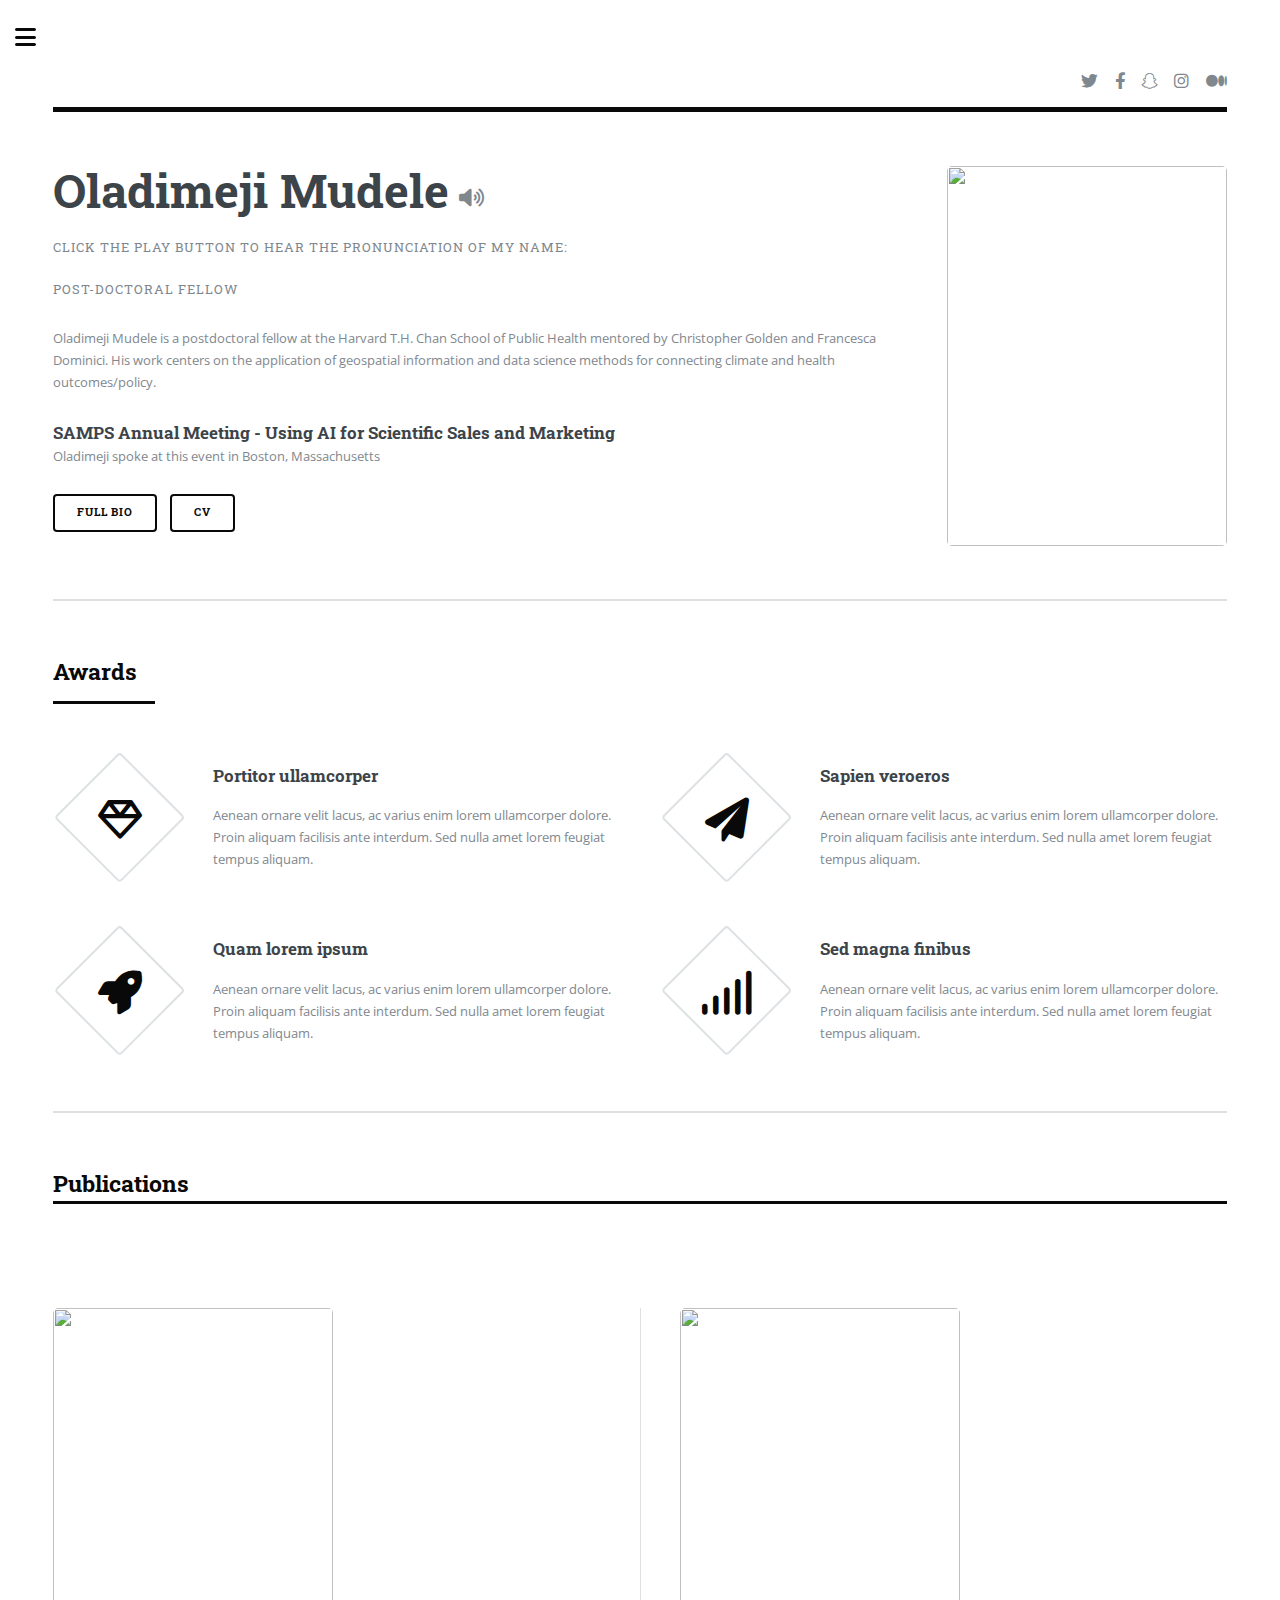
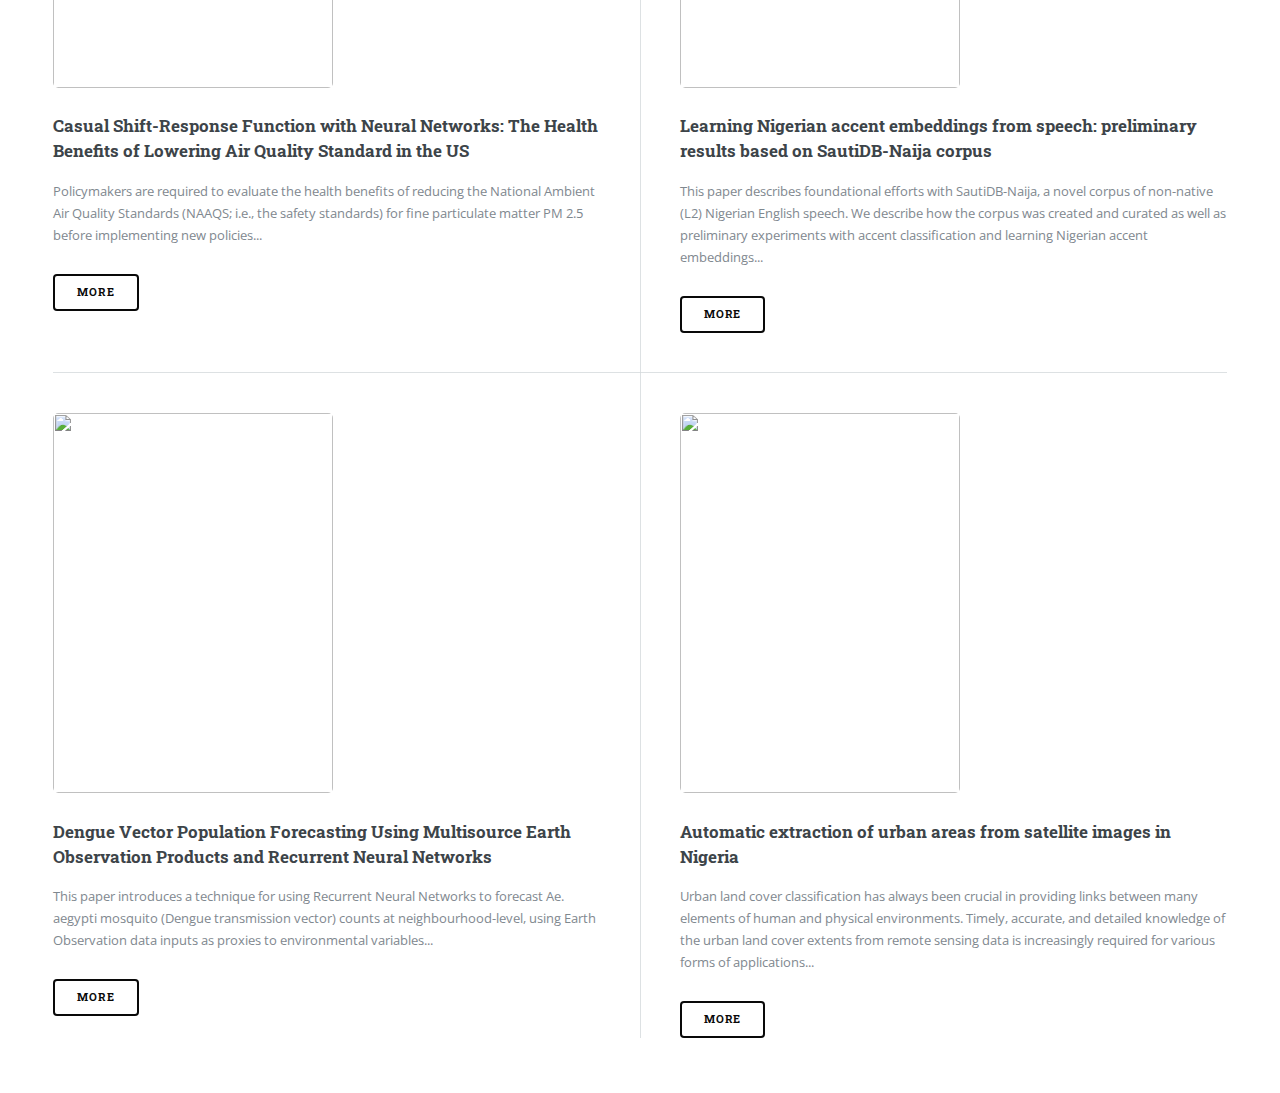
==== index.html @ 954d5977 "adjustment with the image" ====
<!DOCTYPE HTML>
<html>

<head>
	<title>Oladimeji Mudele</title>
	<meta charset="utf-8" />
	<meta name="viewport" content="width=device-width, initial-scale=1, user-scalable=no" />
	<link rel="stylesheet" href="assets/css/main.css" />
	<link rel="stylesheet" href="index.css">
	<link rel="stylesheet" href="https://cdnjs.cloudflare.com/ajax/libs/font-awesome/6.0.0/css/all.min.css">
</head>

<body class="is-preload">

	<!-- Wrapper -->
	<div id="wrapper">

		<!-- Main -->
		<div id="main">
			<div class="inner">

				<!-- Header -->
				<header id="header">
					<ul class="icons">
						<li><a href="#" class="icon brands fa-twitter"><span class="label">Twitter</span></a></li>
						<li><a href="#" class="icon brands fa-facebook-f"><span class="label">Facebook</span></a></li>
						<li><a href="#" class="icon brands fa-snapchat-ghost"><span class="label">Snapchat</span></a>
						</li>
						<li><a href="#" class="icon brands fa-instagram"><span class="label">Instagram</span></a></li>
						<li><a href="#" class="icon brands fa-medium-m"><span class="label">Medium</span></a></li>
					</ul>
				</header>

				<!-- Banner -->
				<section id="banner">
					<div class="content">
						<header>
							<div class="pronouce">
								<h1>Oladimeji Mudele</h1>
								<!-- Icon for triggering audio playback -->
								<i id="playIcon" class="fa-solid fa-volume-high" style="cursor: pointer;"></i>
							</div>
								<!-- Audio element with hidden controls -->
								<audio controls id="pronunciationAudio" style="display: none;">
									<source src="./audio/audio-name.unknown"
										type="audio/mp3">
									Your browser does not support the audio element.
								</audio>
							<p>Click the play button to hear the pronunciation of my name:</p>
							<p>Post-Doctoral Fellow</p>
						</header>
						<p>Oladimeji Mudele is a postdoctoral fellow at the Harvard T.H. Chan School of Public Health
							mentored by Christopher Golden and Francesca Dominici. His work centers on the application
							of geospatial information and data science methods for connecting climate and health
							outcomes/policy.</p>
						<a href="https://www.samps.org/blog/annual-meeting-wrapup" target="_blank">
							<h3>SAMPS Annual Meeting - Using AI for Scientific Sales and Marketing</h3>
						</a>
						<p>Oladimeji spoke at this event in Boston, Massachusetts</p>
						<ul class="actions">
							<li><a href="./about.html" class="button big">Full Bio</a></li>
							<li><a href="./bio.html" class="button big">CV</a></li>
						</ul>
					</div>
					<span class="image object">
						<img src="https://scontent-cdg4-2.xx.fbcdn.net/v/t1.6435-9/67441965_10216297740454985_4662035920038395904_n.jpg?_nc_cat=100&ccb=1-7&_nc_sid=be3454&_nc_eui2=AeHazIv7WJm_OgsckRbJR5u7Vosis7SmiHRWiyKztKaIdPliDAm9aw_ABZmHIjL6o_RZYmeBJ1sft8psNRDVPZcY&_nc_ohc=J-t3NW93l-QAX_qf-3U&_nc_ht=scontent-cdg4-2.xx&oh=00_AfAFp6axTF2i-TMsTAkZB96s3PbeSEtZ3Q_z5357sqyj4w&oe=65D38FDB"
							alt="" />
					</span>
				</section>

				<!-- Section awards -->
				<section>
					<header class="major">
						<h2>Awards</h2>
					</header>
					<div class="features">
						<article>
							<span class="icon fa-gem"></span>
							<div class="content">
								<h3>Portitor ullamcorper</h3>
								<p>Aenean ornare velit lacus, ac varius enim lorem ullamcorper dolore. Proin aliquam
									facilisis ante interdum. Sed nulla amet lorem feugiat tempus aliquam.</p>
							</div>
						</article>
						<article>
							<span class="icon solid fa-paper-plane"></span>
							<div class="content">
								<h3>Sapien veroeros</h3>
								<p>Aenean ornare velit lacus, ac varius enim lorem ullamcorper dolore. Proin aliquam
									facilisis ante interdum. Sed nulla amet lorem feugiat tempus aliquam.</p>
							</div>
						</article>
						<article>
							<span class="icon solid fa-rocket"></span>
							<div class="content">
								<h3>Quam lorem ipsum</h3>
								<p>Aenean ornare velit lacus, ac varius enim lorem ullamcorper dolore. Proin aliquam
									facilisis ante interdum. Sed nulla amet lorem feugiat tempus aliquam.</p>
							</div>
						</article>
						<article>
							<span class="icon solid fa-signal"></span>
							<div class="content">
								<h3>Sed magna finibus</h3>
								<p>Aenean ornare velit lacus, ac varius enim lorem ullamcorper dolore. Proin aliquam
									facilisis ante interdum. Sed nulla amet lorem feugiat tempus aliquam.</p>
							</div>
						</article>
					</div>
				</section>

				<!-- Section publication -->
				<section>
					<header class="major">
						<h2>Publications</h2>
						<p>Dimeji Mudele currently works at the Department of Electrical, Computer and Biomedical
							Engineering, University of Pavia. Dimeji does research in Remote Sensing, Geoinformatics
							(GIS) and image processing</p>
					</header>
					<div class="posts">
						<article>
							<a href="https://www.researchgate.net/publication/368304098_Causal_Shift-Response_Functions_with_Neural_Networks_The_Health_Benefits_of_Lowering_Air_Quality_Standards_in_the_US"
								class="image"><img
									src="https://media.springernature.com/full/springer-static/image/art%3A10.1038%2Fs41598-021-87411-8/MediaObjects/41598_2021_87411_Fig1_HTML.png"
									alt="" /></a>
							<h3>Casual Shift-Response Function with Neural Networks: The Health Benefits of Lowering Air
								Quality Standard in the US</h3>
							<p>Policymakers are required to evaluate the health benefits of reducing the National
								Ambient Air Quality Standards (NAAQS; i.e., the safety standards) for fine particulate
								matter PM 2.5 before implementing new policies...</p>
							<ul class="actions">
								<li><a href="https://www.researchgate.net/publication/368304098_Causal_Shift-Response_Functions_with_Neural_Networks_The_Health_Benefits_of_Lowering_Air_Quality_Standards_in_the_US"
										class="button">More</a></li>
							</ul>
						</article>
						<article>
							<a href="https://www.researchgate.net/publication/357014004_Learning_Nigerian_accent_embeddings_from_speech_preliminary_results_based_on_SautiDB-Naija_corpus"
								class="image"><img
									src="https://d3i71xaburhd42.cloudfront.net/046e6463d822f9b4e29f1f9ce733f140981d535d/5-Figure3-1.png"
									alt="" /></a>
							<h3>Learning Nigerian accent embeddings from speech: preliminary results based on
								SautiDB-Naija corpus</h3>
							<p>This paper describes foundational efforts with SautiDB-Naija, a novel corpus of
								non-native (L2) Nigerian English speech. We describe how the corpus was created and
								curated as well as preliminary experiments with accent classification and learning
								Nigerian accent embeddings...</p>
							<ul class="actions">
								<li><a href="https://www.researchgate.net/publication/357014004_Learning_Nigerian_accent_embeddings_from_speech_preliminary_results_based_on_SautiDB-Naija_corpus"
										class="button">More</a></li>
							</ul>
						</article>
						<article>
							<a href="https://www.researchgate.net/publication/350885797_Dengue_Vector_Population_Forecasting_Using_Multisource_Earth_Observation_Products_and_Recurrent_Neural_Networks"
								class="image"><img
									src="https://www.frontiersin.org/files/Articles/798034/fpubh-09-798034-HTML/image_m/fpubh-09-798034-g002.jpg"
									alt="" /></a>
							<h3>Dengue Vector Population Forecasting Using Multisource Earth Observation Products and
								Recurrent Neural Networks</h3>
							<p>This paper introduces a technique for using Recurrent Neural Networks to forecast Ae.
								aegypti mosquito (Dengue transmission vector) counts at neighbourhood-level, using Earth
								Observation data inputs as proxies to environmental variables...</p>
							<ul class="actions">
								<li><a href="https://www.researchgate.net/publication/350885797_Dengue_Vector_Population_Forecasting_Using_Multisource_Earth_Observation_Products_and_Recurrent_Neural_Networks"
										class="button">More</a></li>
							</ul>
						</article>
						<article>
							<a href="https://www.researchgate.net/publication/354661979_Automatic_extraction_of_urban_areas_from_satellite_images_in_Nigeria"
								class="image"><img
									src="https://www.researchgate.net/publication/325450735/figure/fig4/AS:631983646441490@1527688051727/The-output-of-automatically-extracted-boundaries-red-parcels-from-the-cadastral-map.png"
									alt="" /></a>
							<h3>Automatic extraction of urban areas from satellite images in Nigeria</h3>
							<p>Urban land cover classification has always been crucial in providing links between many
								elements of human and physical environments. Timely, accurate, and detailed knowledge of
								the urban land cover extents from remote sensing data is increasingly required for
								various forms of applications...</p>
							<ul class="actions">
								<li><a href="https://www.researchgate.net/publication/354661979_Automatic_extraction_of_urban_areas_from_satellite_images_in_Nigeria"
										class="button">More</a></li>
							</ul>
						</article>
					</div>
				</section>

			</div>
		</div>

		<!-- Sidebar -->
		<div id="sidebar">
			<div class="inner">

				<!-- Menu -->
				<nav id="menu">
					<header class="major">
						<h2>Menu:</h2>
					</header>
					<ul>
						<li><a href="./index.html">Homepage</a></li>
						<li><a href="./about.html">Bio</a></li>
						<li><a href="./experience.html">Experience</a></li>
					</ul>
				</nav>

				<!-- Section -->
				<section>
					<header class="major-2">
						<h2>Get in touch</h2>
					</header>
					<p>Sed varius enim lorem ullamcorper dolore aliquam aenean ornare velit lacus, ac varius enim lorem
						ullamcorper dolore. Proin sed aliquam facilisis ante interdum. Sed nulla amet lorem feugiat
						tempus aliquam.</p>
					<ul class="contact">
						<li class="icon solid fa-envelope"><a href="#">information@untitled.tld</a></li>
						<li class="icon solid fa-phone">(000) 000-0000</li>
						<li class="icon solid fa-home">1234 Somewhere Road #8254<br />
							Nashville, TN 00000-0000</li>
					</ul>
				</section>

				<!-- Footer -->
				<footer id="footer">
					<p class="copyright">&copy; Untitled. All rights reserved. Demo Images: <a
							href="https://unsplash.com">Unsplash</a>. Design: <a href="https://html5up.net">HTML5
							UP</a>.</p>
				</footer>

			</div>
		</div>

	</div>

	<!-- Scripts -->
	<script src="assets/js/jquery.min.js"></script>
	<script src="assets/js/browser.min.js"></script>
	<script src="assets/js/breakpoints.min.js"></script>
	<script src="assets/js/util.js"></script>
	<script src="assets/js/main.js"></script>
	<script src="./index.js"></script>

</body>

</html>
---- assets/css/main.css ----
@import url(fontawesome-all.min.css);
@import url("https://fonts.googleapis.com/css?family=Open+Sans:400,600,400italic,600italic|Roboto+Slab:400,700");
/*
	Editorial by HTML5 UP
	html5up.net | @ajlkn
	Free for personal and commercial use under the CCA 3.0 license (html5up.net/license)
*/
html, body, div, span, applet, object,
iframe, h1, h2, h3, h4, h5, h6, p, blockquote,
pre, a, abbr, acronym, address, big, cite,
code, del, dfn, em, img, ins, kbd, q, s, samp,
small, strike, strong, sub, sup, tt, var, b,
u, i, center, dl, dt, dd, ol, ul, li, fieldset,
form, label, legend, table, caption, tbody,
tfoot, thead, tr, th, td, article, aside,
canvas, details, embed, figure, figcaption,
footer, header, hgroup, menu, nav, output, ruby,
section, summary, time, mark, audio, video {
  margin: 0;
  padding: 0;
  border: 0;
  font-size: 100%;
  font: inherit;
  vertical-align: baseline; }

article, aside, details, figcaption, figure,
footer, header, hgroup, menu, nav, section {
  display: block; }

body {
  line-height: 1; }

ol, ul {
  list-style: none; }

blockquote, q {
  quotes: none; }
  blockquote:before, blockquote:after, q:before, q:after {
    content: '';
    content: none; }

table {
  border-collapse: collapse;
  border-spacing: 0; }

body {
  -webkit-text-size-adjust: none; }

mark {
  background-color: transparent;
  color: inherit; }

input::-moz-focus-inner {
  border: 0;
  padding: 0; }

input, select, textarea {
  -moz-appearance: none;
  -webkit-appearance: none;
  -ms-appearance: none;
  appearance: none; }

/* Basic */
@-ms-viewport {
  width: device-width; }

body {
  -ms-overflow-style: scrollbar; }

@media screen and (max-width: 480px) {
  html, body {
    min-width: 320px; } }

html {
  box-sizing: border-box; }

*, *:before, *:after {
  box-sizing: inherit; }

body {
  background: #ffffff; }
  body.is-preload *, body.is-preload *:before, body.is-preload *:after, body.is-resizing *, body.is-resizing *:before, body.is-resizing *:after {
    -moz-animation: none !important;
    -webkit-animation: none !important;
    -ms-animation: none !important;
    animation: none !important;
    -moz-transition: none !important;
    -webkit-transition: none !important;
    -ms-transition: none !important;
    transition: none !important; }

/* Type */
body, input, select, textarea {
  color: #7f888f;
  font-family: "Open Sans", sans-serif;
  font-size: 13pt;
  font-weight: 400;
  line-height: 1.65; }
  @media screen and (max-width: 1680px) {
    body, input, select, textarea {
      font-size: 11pt; } }
  @media screen and (max-width: 1280px) {
    body, input, select, textarea {
      font-size: 10pt; } }
  @media screen and (max-width: 360px) {
    body, input, select, textarea {
      font-size: 9pt; } }

a {
  -moz-transition: color 0.2s ease-in-out, border-bottom-color 0.2s ease-in-out;
  -webkit-transition: color 0.2s ease-in-out, border-bottom-color 0.2s ease-in-out;
  -ms-transition: color 0.2s ease-in-out, border-bottom-color 0.2s ease-in-out;
  transition: color 0.2s ease-in-out, border-bottom-color 0.2s ease-in-out;
  border-bottom: dotted 1px;
  color: #090909;
  text-decoration: none; }
  a:hover {
    border-bottom-color: #090909;
    color: #090909 !important; }
    a:hover strong {
      color: inherit; }

strong, b {
  color: #3d4449;
  font-weight: 600; }

em, i {
  font-style: italic; }

p {
  margin: 0 0 2em 0; }

h1, h2, h3, h4, h5, h6 {
  color: #3d4449;
  font-family: "Roboto Slab", serif;
  font-weight: 700;
  line-height: 1.5;
  margin: 0 0 1em 0; }
  h1 a, h2 a, h3 a, h4 a, h5 a, h6 a {
    color: inherit;
    text-decoration: none;
    border-bottom: 0; }

h1 {
  font-size: 4em;
  margin: 0 0 0.5em 0;
  line-height: 1.3; }

h2 {
  font-size: 1.75em; }

h3 {
  font-size: 1.25em; }

h4 {
  font-size: 1.1em; }

h5 {
  font-size: 0.9em; }

h6 {
  font-size: 0.7em; }

@media screen and (max-width: 1680px) {
  h1 {
    font-size: 3.5em; } }

@media screen and (max-width: 980px) {
  h1 {
    font-size: 3.25em; } }

@media screen and (max-width: 736px) {
  h1 {
    font-size: 2em;
    line-height: 1.4; }
  h2 {
    font-size: 1.5em; } }

sub {
  font-size: 0.8em;
  position: relative;
  top: 0.5em; }

sup {
  font-size: 0.8em;
  position: relative;
  top: -0.5em; }

blockquote {
  border-left: solid 3px rgba(210, 215, 217, 0.75);
  font-style: italic;
  margin: 0 0 2em 0;
  padding: 0.5em 0 0.5em 2em; }

code {
  background: rgba(230, 235, 237, 0.25);
  border-radius: 0.375em;
  border: solid 1px rgba(210, 215, 217, 0.75);
  font-family: "Courier New", monospace;
  font-size: 0.9em;
  margin: 0 0.25em;
  padding: 0.25em 0.65em; }

pre {
  -webkit-overflow-scrolling: touch;
  font-family: "Courier New", monospace;
  font-size: 0.9em;
  margin: 0 0 2em 0; }
  pre code {
    display: block;
    line-height: 1.75;
    padding: 1em 1.5em;
    overflow-x: auto; }

hr {
  border: 0;
  border-bottom: solid 1px rgba(210, 215, 217, 0.75);
  margin: 2em 0; }
  hr.major {
    margin: 3em 0; }

.align-left {
  text-align: left; }

.align-center {
  text-align: center; }

.align-right {
  text-align: right; }

/* Row */
.row {
  display: flex;
  flex-wrap: wrap;
  box-sizing: border-box;
  align-items: stretch; }
  .row > * {
    box-sizing: border-box; }
  .row.gtr-uniform > * > :last-child {
    margin-bottom: 0; }
  .row.aln-left {
    justify-content: flex-start; }
  .row.aln-center {
    justify-content: center; }
  .row.aln-right {
    justify-content: flex-end; }
  .row.aln-top {
    align-items: flex-start; }
  .row.aln-middle {
    align-items: center; }
  .row.aln-bottom {
    align-items: flex-end; }
  .row > .imp {
    order: -1; }
  .row > .col-1 {
    width: 8.33333%; }
  .row > .off-1 {
    margin-left: 8.33333%; }
  .row > .col-2 {
    width: 16.66667%; }
  .row > .off-2 {
    margin-left: 16.66667%; }
  .row > .col-3 {
    width: 25%; }
  .row > .off-3 {
    margin-left: 25%; }
  .row > .col-4 {
    width: 33.33333%; }
  .row > .off-4 {
    margin-left: 33.33333%; }
  .row > .col-5 {
    width: 41.66667%; }
  .row > .off-5 {
    margin-left: 41.66667%; }
  .row > .col-6 {
    width: 50%; }
  .row > .off-6 {
    margin-left: 50%; }
  .row > .col-7 {
    width: 58.33333%; }
  .row > .off-7 {
    margin-left: 58.33333%; }
  .row > .col-8 {
    width: 66.66667%; }
  .row > .off-8 {
    margin-left: 66.66667%; }
  .row > .col-9 {
    width: 75%; }
  .row > .off-9 {
    margin-left: 75%; }
  .row > .col-10 {
    width: 83.33333%; }
  .row > .off-10 {
    margin-left: 83.33333%; }
  .row > .col-11 {
    width: 91.66667%; }
  .row > .off-11 {
    margin-left: 91.66667%; }
  .row > .col-12 {
    width: 100%; }
  .row > .off-12 {
    margin-left: 100%; }
  .row.gtr-0 {
    margin-top: 0;
    margin-left: 0em; }
    .row.gtr-0 > * {
      padding: 0 0 0 0em; }
    .row.gtr-0.gtr-uniform {
      margin-top: 0em; }
      .row.gtr-0.gtr-uniform > * {
        padding-top: 0em; }
  .row.gtr-25 {
    margin-top: 0;
    margin-left: -0.375em; }
    .row.gtr-25 > * {
      padding: 0 0 0 0.375em; }
    .row.gtr-25.gtr-uniform {
      margin-top: -0.375em; }
      .row.gtr-25.gtr-uniform > * {
        padding-top: 0.375em; }
  .row.gtr-50 {
    margin-top: 0;
    margin-left: -0.75em; }
    .row.gtr-50 > * {
      padding: 0 0 0 0.75em; }
    .row.gtr-50.gtr-uniform {
      margin-top: -0.75em; }
      .row.gtr-50.gtr-uniform > * {
        padding-top: 0.75em; }
  .row {
    margin-top: 0;
    margin-left: -1.5em; }
    .row > * {
      padding: 0 0 0 1.5em; }
    .row.gtr-uniform {
      margin-top: -1.5em; }
      .row.gtr-uniform > * {
        padding-top: 1.5em; }
  .row.gtr-150 {
    margin-top: 0;
    margin-left: -2.25em; }
    .row.gtr-150 > * {
      padding: 0 0 0 2.25em; }
    .row.gtr-150.gtr-uniform {
      margin-top: -2.25em; }
      .row.gtr-150.gtr-uniform > * {
        padding-top: 2.25em; }
  .row.gtr-200 {
    margin-top: 0;
    margin-left: -3em; }
    .row.gtr-200 > * {
      padding: 0 0 0 3em; }
    .row.gtr-200.gtr-uniform {
      margin-top: -3em; }
      .row.gtr-200.gtr-uniform > * {
        padding-top: 3em; }
  @media screen and (max-width: 1680px) {
    .row {
      display: flex;
      flex-wrap: wrap;
      box-sizing: border-box;
      align-items: stretch; }
      .row > * {
        box-sizing: border-box; }
      .row.gtr-uniform > * > :last-child {
        margin-bottom: 0; }
      .row.aln-left {
        justify-content: flex-start; }
      .row.aln-center {
        justify-content: center; }
      .row.aln-right {
        justify-content: flex-end; }
      .row.aln-top {
        align-items: flex-start; }
      .row.aln-middle {
        align-items: center; }
      .row.aln-bottom {
        align-items: flex-end; }
      .row > .imp-xlarge {
        order: -1; }
      .row > .col-1-xlarge {
        width: 8.33333%; }
      .row > .off-1-xlarge {
        margin-left: 8.33333%; }
      .row > .col-2-xlarge {
        width: 16.66667%; }
      .row > .off-2-xlarge {
        margin-left: 16.66667%; }
      .row > .col-3-xlarge {
        width: 25%; }
      .row > .off-3-xlarge {
        margin-left: 25%; }
      .row > .col-4-xlarge {
        width: 33.33333%; }
      .row > .off-4-xlarge {
        margin-left: 33.33333%; }
      .row > .col-5-xlarge {
        width: 41.66667%; }
      .row > .off-5-xlarge {
        margin-left: 41.66667%; }
      .row > .col-6-xlarge {
        width: 50%; }
      .row > .off-6-xlarge {
        margin-left: 50%; }
      .row > .col-7-xlarge {
        width: 58.33333%; }
      .row > .off-7-xlarge {
        margin-left: 58.33333%; }
      .row > .col-8-xlarge {
        width: 66.66667%; }
      .row > .off-8-xlarge {
        margin-left: 66.66667%; }
      .row > .col-9-xlarge {
        width: 75%; }
      .row > .off-9-xlarge {
        margin-left: 75%; }
      .row > .col-10-xlarge {
        width: 83.33333%; }
      .row > .off-10-xlarge {
        margin-left: 83.33333%; }
      .row > .col-11-xlarge {
        width: 91.66667%; }
      .row > .off-11-xlarge {
        margin-left: 91.66667%; }
      .row > .col-12-xlarge {
        width: 100%; }
      .row > .off-12-xlarge {
        margin-left: 100%; }
      .row.gtr-0 {
        margin-top: 0;
        margin-left: 0em; }
        .row.gtr-0 > * {
          padding: 0 0 0 0em; }
        .row.gtr-0.gtr-uniform {
          margin-top: 0em; }
          .row.gtr-0.gtr-uniform > * {
            padding-top: 0em; }
      .row.gtr-25 {
        margin-top: 0;
        margin-left: -0.375em; }
        .row.gtr-25 > * {
          padding: 0 0 0 0.375em; }
        .row.gtr-25.gtr-uniform {
          margin-top: -0.375em; }
          .row.gtr-25.gtr-uniform > * {
            padding-top: 0.375em; }
      .row.gtr-50 {
        margin-top: 0;
        margin-left: -0.75em; }
        .row.gtr-50 > * {
          padding: 0 0 0 0.75em; }
        .row.gtr-50.gtr-uniform {
          margin-top: -0.75em; }
          .row.gtr-50.gtr-uniform > * {
            padding-top: 0.75em; }
      .row {
        margin-top: 0;
        margin-left: -1.5em; }
        .row > * {
          padding: 0 0 0 1.5em; }
        .row.gtr-uniform {
          margin-top: -1.5em; }
          .row.gtr-uniform > * {
            padding-top: 1.5em; }
      .row.gtr-150 {
        margin-top: 0;
        margin-left: -2.25em; }
        .row.gtr-150 > * {
          padding: 0 0 0 2.25em; }
        .row.gtr-150.gtr-uniform {
          margin-top: -2.25em; }
          .row.gtr-150.gtr-uniform > * {
            padding-top: 2.25em; }
      .row.gtr-200 {
        margin-top: 0;
        margin-left: -3em; }
        .row.gtr-200 > * {
          padding: 0 0 0 3em; }
        .row.gtr-200.gtr-uniform {
          margin-top: -3em; }
          .row.gtr-200.gtr-uniform > * {
            padding-top: 3em; } }
  @media screen and (max-width: 1280px) {
    .row {
      display: flex;
      flex-wrap: wrap;
      box-sizing: border-box;
      align-items: stretch; }
      .row > * {
        box-sizing: border-box; }
      .row.gtr-uniform > * > :last-child {
        margin-bottom: 0; }
      .row.aln-left {
        justify-content: flex-start; }
      .row.aln-center {
        justify-content: center; }
      .row.aln-right {
        justify-content: flex-end; }
      .row.aln-top {
        align-items: flex-start; }
      .row.aln-middle {
        align-items: center; }
      .row.aln-bottom {
        align-items: flex-end; }
      .row > .imp-large {
        order: -1; }
      .row > .col-1-large {
        width: 8.33333%; }
      .row > .off-1-large {
        margin-left: 8.33333%; }
      .row > .col-2-large {
        width: 16.66667%; }
      .row > .off-2-large {
        margin-left: 16.66667%; }
      .row > .col-3-large {
        width: 25%; }
      .row > .off-3-large {
        margin-left: 25%; }
      .row > .col-4-large {
        width: 33.33333%; }
      .row > .off-4-large {
        margin-left: 33.33333%; }
      .row > .col-5-large {
        width: 41.66667%; }
      .row > .off-5-large {
        margin-left: 41.66667%; }
      .row > .col-6-large {
        width: 50%; }
      .row > .off-6-large {
        margin-left: 50%; }
      .row > .col-7-large {
        width: 58.33333%; }
      .row > .off-7-large {
        margin-left: 58.33333%; }
      .row > .col-8-large {
        width: 66.66667%; }
      .row > .off-8-large {
        margin-left: 66.66667%; }
      .row > .col-9-large {
        width: 75%; }
      .row > .off-9-large {
        margin-left: 75%; }
      .row > .col-10-large {
        width: 83.33333%; }
      .row > .off-10-large {
        margin-left: 83.33333%; }
      .row > .col-11-large {
        width: 91.66667%; }
      .row > .off-11-large {
        margin-left: 91.66667%; }
      .row > .col-12-large {
        width: 100%; }
      .row > .off-12-large {
        margin-left: 100%; }
      .row.gtr-0 {
        margin-top: 0;
        margin-left: 0em; }
        .row.gtr-0 > * {
          padding: 0 0 0 0em; }
        .row.gtr-0.gtr-uniform {
          margin-top: 0em; }
          .row.gtr-0.gtr-uniform > * {
            padding-top: 0em; }
      .row.gtr-25 {
        margin-top: 0;
        margin-left: -0.375em; }
        .row.gtr-25 > * {
          padding: 0 0 0 0.375em; }
        .row.gtr-25.gtr-uniform {
          margin-top: -0.375em; }
          .row.gtr-25.gtr-uniform > * {
            padding-top: 0.375em; }
      .row.gtr-50 {
        margin-top: 0;
        margin-left: -0.75em; }
        .row.gtr-50 > * {
          padding: 0 0 0 0.75em; }
        .row.gtr-50.gtr-uniform {
          margin-top: -0.75em; }
          .row.gtr-50.gtr-uniform > * {
            padding-top: 0.75em; }
      .row {
        margin-top: 0;
        margin-left: -1.5em; }
        .row > * {
          padding: 0 0 0 1.5em; }
        .row.gtr-uniform {
          margin-top: -1.5em; }
          .row.gtr-uniform > * {
            padding-top: 1.5em; }
      .row.gtr-150 {
        margin-top: 0;
        margin-left: -2.25em; }
        .row.gtr-150 > * {
          padding: 0 0 0 2.25em; }
        .row.gtr-150.gtr-uniform {
          margin-top: -2.25em; }
          .row.gtr-150.gtr-uniform > * {
            padding-top: 2.25em; }
      .row.gtr-200 {
        margin-top: 0;
        margin-left: -3em; }
        .row.gtr-200 > * {
          padding: 0 0 0 3em; }
        .row.gtr-200.gtr-uniform {
          margin-top: -3em; }
          .row.gtr-200.gtr-uniform > * {
            padding-top: 3em; } }
  @media screen and (max-width: 980px) {
    .row {
      display: flex;
      flex-wrap: wrap;
      box-sizing: border-box;
      align-items: stretch; }
      .row > * {
        box-sizing: border-box; }
      .row.gtr-uniform > * > :last-child {
        margin-bottom: 0; }
      .row.aln-left {
        justify-content: flex-start; }
      .row.aln-center {
        justify-content: center; }
      .row.aln-right {
        justify-content: flex-end; }
      .row.aln-top {
        align-items: flex-start; }
      .row.aln-middle {
        align-items: center; }
      .row.aln-bottom {
        align-items: flex-end; }
      .row > .imp-medium {
        order: -1; }
      .row > .col-1-medium {
        width: 8.33333%; }
      .row > .off-1-medium {
        margin-left: 8.33333%; }
      .row > .col-2-medium {
        width: 16.66667%; }
      .row > .off-2-medium {
        margin-left: 16.66667%; }
      .row > .col-3-medium {
        width: 25%; }
      .row > .off-3-medium {
        margin-left: 25%; }
      .row > .col-4-medium {
        width: 33.33333%; }
      .row > .off-4-medium {
        margin-left: 33.33333%; }
      .row > .col-5-medium {
        width: 41.66667%; }
      .row > .off-5-medium {
        margin-left: 41.66667%; }
      .row > .col-6-medium {
        width: 50%; }
      .row > .off-6-medium {
        margin-left: 50%; }
      .row > .col-7-medium {
        width: 58.33333%; }
      .row > .off-7-medium {
        margin-left: 58.33333%; }
      .row > .col-8-medium {
        width: 66.66667%; }
      .row > .off-8-medium {
        margin-left: 66.66667%; }
      .row > .col-9-medium {
        width: 75%; }
      .row > .off-9-medium {
        margin-left: 75%; }
      .row > .col-10-medium {
        width: 83.33333%; }
      .row > .off-10-medium {
        margin-left: 83.33333%; }
      .row > .col-11-medium {
        width: 91.66667%; }
      .row > .off-11-medium {
        margin-left: 91.66667%; }
      .row > .col-12-medium {
        width: 100%; }
      .row > .off-12-medium {
        margin-left: 100%; }
      .row.gtr-0 {
        margin-top: 0;
        margin-left: 0em; }
        .row.gtr-0 > * {
          padding: 0 0 0 0em; }
        .row.gtr-0.gtr-uniform {
          margin-top: 0em; }
          .row.gtr-0.gtr-uniform > * {
            padding-top: 0em; }
      .row.gtr-25 {
        margin-top: 0;
        margin-left: -0.375em; }
        .row.gtr-25 > * {
          padding: 0 0 0 0.375em; }
        .row.gtr-25.gtr-uniform {
          margin-top: -0.375em; }
          .row.gtr-25.gtr-uniform > * {
            padding-top: 0.375em; }
      .row.gtr-50 {
        margin-top: 0;
        margin-left: -0.75em; }
        .row.gtr-50 > * {
          padding: 0 0 0 0.75em; }
        .row.gtr-50.gtr-uniform {
          margin-top: -0.75em; }
          .row.gtr-50.gtr-uniform > * {
            padding-top: 0.75em; }
      .row {
        margin-top: 0;
        margin-left: -1.5em; }
        .row > * {
          padding: 0 0 0 1.5em; }
        .row.gtr-uniform {
          margin-top: -1.5em; }
          .row.gtr-uniform > * {
            padding-top: 1.5em; }
      .row.gtr-150 {
        margin-top: 0;
        margin-left: -2.25em; }
        .row.gtr-150 > * {
          padding: 0 0 0 2.25em; }
        .row.gtr-150.gtr-uniform {
          margin-top: -2.25em; }
          .row.gtr-150.gtr-uniform > * {
            padding-top: 2.25em; }
      .row.gtr-200 {
        margin-top: 0;
        margin-left: -3em; }
        .row.gtr-200 > * {
          padding: 0 0 0 3em; }
        .row.gtr-200.gtr-uniform {
          margin-top: -3em; }
          .row.gtr-200.gtr-uniform > * {
            padding-top: 3em; } }
  @media screen and (max-width: 736px) {
    .row {
      display: flex;
      flex-wrap: wrap;
      box-sizing: border-box;
      align-items: stretch; }
      .row > * {
        box-sizing: border-box; }
      .row.gtr-uniform > * > :last-child {
        margin-bottom: 0; }
      .row.aln-left {
        justify-content: flex-start; }
      .row.aln-center {
        justify-content: center; }
      .row.aln-right {
        justify-content: flex-end; }
      .row.aln-top {
        align-items: flex-start; }
      .row.aln-middle {
        align-items: center; }
      .row.aln-bottom {
        align-items: flex-end; }
      .row > .imp-small {
        order: -1; }
      .row > .col-1-small {
        width: 8.33333%; }
      .row > .off-1-small {
        margin-left: 8.33333%; }
      .row > .col-2-small {
        width: 16.66667%; }
      .row > .off-2-small {
        margin-left: 16.66667%; }
      .row > .col-3-small {
        width: 25%; }
      .row > .off-3-small {
        margin-left: 25%; }
      .row > .col-4-small {
        width: 33.33333%; }
      .row > .off-4-small {
        margin-left: 33.33333%; }
      .row > .col-5-small {
        width: 41.66667%; }
      .row > .off-5-small {
        margin-left: 41.66667%; }
      .row > .col-6-small {
        width: 50%; }
      .row > .off-6-small {
        margin-left: 50%; }
      .row > .col-7-small {
        width: 58.33333%; }
      .row > .off-7-small {
        margin-left: 58.33333%; }
      .row > .col-8-small {
        width: 66.66667%; }
      .row > .off-8-small {
        margin-left: 66.66667%; }
      .row > .col-9-small {
        width: 75%; }
      .row > .off-9-small {
        margin-left: 75%; }
      .row > .col-10-small {
        width: 83.33333%; }
      .row > .off-10-small {
        margin-left: 83.33333%; }
      .row > .col-11-small {
        width: 91.66667%; }
      .row > .off-11-small {
        margin-left: 91.66667%; }
      .row > .col-12-small {
        width: 100%; }
      .row > .off-12-small {
        margin-left: 100%; }
      .row.gtr-0 {
        margin-top: 0;
        margin-left: 0em; }
        .row.gtr-0 > * {
          padding: 0 0 0 0em; }
        .row.gtr-0.gtr-uniform {
          margin-top: 0em; }
          .row.gtr-0.gtr-uniform > * {
            padding-top: 0em; }
      .row.gtr-25 {
        margin-top: 0;
        margin-left: -0.375em; }
        .row.gtr-25 > * {
          padding: 0 0 0 0.375em; }
        .row.gtr-25.gtr-uniform {
          margin-top: -0.375em; }
          .row.gtr-25.gtr-uniform > * {
            padding-top: 0.375em; }
      .row.gtr-50 {
        margin-top: 0;
        margin-left: -0.75em; }
        .row.gtr-50 > * {
          padding: 0 0 0 0.75em; }
        .row.gtr-50.gtr-uniform {
          margin-top: -0.75em; }
          .row.gtr-50.gtr-uniform > * {
            padding-top: 0.75em; }
      .row {
        margin-top: 0;
        margin-left: -1.5em; }
        .row > * {
          padding: 0 0 0 1.5em; }
        .row.gtr-uniform {
          margin-top: -1.5em; }
          .row.gtr-uniform > * {
            padding-top: 1.5em; }
      .row.gtr-150 {
        margin-top: 0;
        margin-left: -2.25em; }
        .row.gtr-150 > * {
          padding: 0 0 0 2.25em; }
        .row.gtr-150.gtr-uniform {
          margin-top: -2.25em; }
          .row.gtr-150.gtr-uniform > * {
            padding-top: 2.25em; }
      .row.gtr-200 {
        margin-top: 0;
        margin-left: -3em; }
        .row.gtr-200 > * {
          padding: 0 0 0 3em; }
        .row.gtr-200.gtr-uniform {
          margin-top: -3em; }
          .row.gtr-200.gtr-uniform > * {
            padding-top: 3em; } }
  @media screen and (max-width: 480px) {
    .row {
      display: flex;
      flex-wrap: wrap;
      box-sizing: border-box;
      align-items: stretch; }
      .row > * {
        box-sizing: border-box; }
      .row.gtr-uniform > * > :last-child {
        margin-bottom: 0; }
      .row.aln-left {
        justify-content: flex-start; }
      .row.aln-center {
        justify-content: center; }
      .row.aln-right {
        justify-content: flex-end; }
      .row.aln-top {
        align-items: flex-start; }
      .row.aln-middle {
        align-items: center; }
      .row.aln-bottom {
        align-items: flex-end; }
      .row > .imp-xsmall {
        order: -1; }
      .row > .col-1-xsmall {
        width: 8.33333%; }
      .row > .off-1-xsmall {
        margin-left: 8.33333%; }
      .row > .col-2-xsmall {
        width: 16.66667%; }
      .row > .off-2-xsmall {
        margin-left: 16.66667%; }
      .row > .col-3-xsmall {
        width: 25%; }
      .row > .off-3-xsmall {
        margin-left: 25%; }
      .row > .col-4-xsmall {
        width: 33.33333%; }
      .row > .off-4-xsmall {
        margin-left: 33.33333%; }
      .row > .col-5-xsmall {
        width: 41.66667%; }
      .row > .off-5-xsmall {
        margin-left: 41.66667%; }
      .row > .col-6-xsmall {
        width: 50%; }
      .row > .off-6-xsmall {
        margin-left: 50%; }
      .row > .col-7-xsmall {
        width: 58.33333%; }
      .row > .off-7-xsmall {
        margin-left: 58.33333%; }
      .row > .col-8-xsmall {
        width: 66.66667%; }
      .row > .off-8-xsmall {
        margin-left: 66.66667%; }
      .row > .col-9-xsmall {
        width: 75%; }
      .row > .off-9-xsmall {
        margin-left: 75%; }
      .row > .col-10-xsmall {
        width: 83.33333%; }
      .row > .off-10-xsmall {
        margin-left: 83.33333%; }
      .row > .col-11-xsmall {
        width: 91.66667%; }
      .row > .off-11-xsmall {
        margin-left: 91.66667%; }
      .row > .col-12-xsmall {
        width: 100%; }
      .row > .off-12-xsmall {
        margin-left: 100%; }
      .row.gtr-0 {
        margin-top: 0;
        margin-left: 0em; }
        .row.gtr-0 > * {
          padding: 0 0 0 0em; }
        .row.gtr-0.gtr-uniform {
          margin-top: 0em; }
          .row.gtr-0.gtr-uniform > * {
            padding-top: 0em; }
      .row.gtr-25 {
        margin-top: 0;
        margin-left: -0.375em; }
        .row.gtr-25 > * {
          padding: 0 0 0 0.375em; }
        .row.gtr-25.gtr-uniform {
          margin-top: -0.375em; }
          .row.gtr-25.gtr-uniform > * {
            padding-top: 0.375em; }
      .row.gtr-50 {
        margin-top: 0;
        margin-left: -0.75em; }
        .row.gtr-50 > * {
          padding: 0 0 0 0.75em; }
        .row.gtr-50.gtr-uniform {
          margin-top: -0.75em; }
          .row.gtr-50.gtr-uniform > * {
            padding-top: 0.75em; }
      .row {
        margin-top: 0;
        margin-left: -1.5em; }
        .row > * {
          padding: 0 0 0 1.5em; }
        .row.gtr-uniform {
          margin-top: -1.5em; }
          .row.gtr-uniform > * {
            padding-top: 1.5em; }
      .row.gtr-150 {
        margin-top: 0;
        margin-left: -2.25em; }
        .row.gtr-150 > * {
          padding: 0 0 0 2.25em; }
        .row.gtr-150.gtr-uniform {
          margin-top: -2.25em; }
          .row.gtr-150.gtr-uniform > * {
            padding-top: 2.25em; }
      .row.gtr-200 {
        margin-top: 0;
        margin-left: -3em; }
        .row.gtr-200 > * {
          padding: 0 0 0 3em; }
        .row.gtr-200.gtr-uniform {
          margin-top: -3em; }
          .row.gtr-200.gtr-uniform > * {
            padding-top: 3em; } }

/* Section/Article */
section.special, article.special {
  text-align: center; }

header p {
  font-family: "Roboto Slab", serif;
  font-size: 1em;
  font-weight: 400;
  letter-spacing: 0.075em;
  margin-top: -0.5em;
  text-transform: uppercase; }

header.major > :last-child {
  border-bottom: solid 3px white;
  color: white;
  display: inline-block;
  margin: 0 0 2em 0;
  padding: 0 0.75em 0.5em 0; }

header.main > :last-child {
  margin: 0 0 1em 0; }

/* Form */
form {
  margin: 0 0 2em 0; }

label {
  color: #3d4449;
  display: block;
  font-size: 0.9em;
  font-weight: 600;
  margin: 0 0 1em 0; }

input[type="text"],
input[type="password"],
input[type="email"],
input[type="tel"],
input[type="search"],
input[type="url"],
select,
textarea {
  -moz-appearance: none;
  -webkit-appearance: none;
  -ms-appearance: none;
  appearance: none;
  background: #ffffff;
  border-radius: 0.375em;
  border: none;
  border: solid 1px rgba(210, 215, 217, 0.75);
  color: inherit;
  display: block;
  outline: 0;
  padding: 0 1em;
  text-decoration: none;
  width: 100%; }
  input[type="text"]:invalid,
  input[type="password"]:invalid,
  input[type="email"]:invalid,
  input[type="tel"]:invalid,
  input[type="search"]:invalid,
  input[type="url"]:invalid,
  select:invalid,
  textarea:invalid {
    box-shadow: none; }
  input[type="text"]:focus,
  input[type="password"]:focus,
  input[type="email"]:focus,
  input[type="tel"]:focus,
  input[type="search"]:focus,
  input[type="url"]:focus,
  select:focus,
  textarea:focus {
    border-color: #090909;
    box-shadow: 0 0 0 1px #090909; }

select {
  background-image: url("data:image/svg+xml;charset=utf8,%3Csvg xmlns='http://www.w3.org/2000/svg' width='40' height='40' preserveAspectRatio='none' viewBox='0 0 40 40'%3E%3Cpath d='M9.4,12.3l10.4,10.4l10.4-10.4c0.2-0.2,0.5-0.4,0.9-0.4c0.3,0,0.6,0.1,0.9,0.4l3.3,3.3c0.2,0.2,0.4,0.5,0.4,0.9 c0,0.4-0.1,0.6-0.4,0.9L20.7,31.9c-0.2,0.2-0.5,0.4-0.9,0.4c-0.3,0-0.6-0.1-0.9-0.4L4.3,17.3c-0.2-0.2-0.4-0.5-0.4-0.9 c0-0.4,0.1-0.6,0.4-0.9l3.3-3.3c0.2-0.2,0.5-0.4,0.9-0.4S9.1,12.1,9.4,12.3z' fill='rgba(210, 215, 217, 0.75)' /%3E%3C/svg%3E");
  background-size: 1.25em;
  background-repeat: no-repeat;
  background-position: calc(100% - 1em) center;
  height: 2.75em;
  padding-right: 2.75em;
  text-overflow: ellipsis; }
  select option {
    color: #3d4449;
    background: #ffffff; }
  select:focus::-ms-value {
    background-color: transparent; }
  select::-ms-expand {
    display: none; }

input[type="text"],
input[type="password"],
input[type="email"],
input[type="tel"],
input[type="search"],
input[type="url"],
select {
  height: 2.75em; }

textarea {
  padding: 0.75em 1em; }

input[type="checkbox"],
input[type="radio"] {
  -moz-appearance: none;
  -webkit-appearance: none;
  -ms-appearance: none;
  appearance: none;
  display: block;
  float: left;
  margin-right: -2em;
  opacity: 0;
  width: 1em;
  z-index: -1; }
  input[type="checkbox"] + label,
  input[type="radio"] + label {
    text-decoration: none;
    color: #7f888f;
    cursor: pointer;
    display: inline-block;
    font-size: 1em;
    font-weight: 400;
    padding-left: 2.4em;
    padding-right: 0.75em;
    position: relative; }
    input[type="checkbox"] + label:before,
    input[type="radio"] + label:before {
      -moz-osx-font-smoothing: grayscale;
      -webkit-font-smoothing: antialiased;
      display: inline-block;
      font-style: normal;
      font-variant: normal;
      text-rendering: auto;
      line-height: 1;
      text-transform: none !important;
      font-family: 'Font Awesome 5 Free';
      font-weight: 900; }
    input[type="checkbox"] + label:before,
    input[type="radio"] + label:before {
      background: #ffffff;
      border-radius: 0.375em;
      border: solid 1px rgba(210, 215, 217, 0.75);
      content: '';
      display: inline-block;
      font-size: 0.8em;
      height: 2.0625em;
      left: 0;
      line-height: 2.0625em;
      position: absolute;
      text-align: center;
      top: 0;
      width: 2.0625em; }
  input[type="checkbox"]:checked + label:before,
  input[type="radio"]:checked + label:before {
    background: #3d4449;
    border-color: #3d4449;
    color: #ffffff;
    content: '\f00c'; }
  input[type="checkbox"]:focus + label:before,
  input[type="radio"]:focus + label:before {
    border-color: #090909;
    box-shadow: 0 0 0 1px #090909; }

input[type="checkbox"] + label:before {
  border-radius: 0.375em; }

input[type="radio"] + label:before {
  border-radius: 100%; }

::-webkit-input-placeholder {
  color: #9fa3a6 !important;
  opacity: 1.0; }

:-moz-placeholder {
  color: #9fa3a6 !important;
  opacity: 1.0; }

::-moz-placeholder {
  color: #9fa3a6 !important;
  opacity: 1.0; }

:-ms-input-placeholder {
  color: #9fa3a6 !important;
  opacity: 1.0; }

/* Box */
.box {
  border-radius: 0.375em;
  border: solid 1px rgba(210, 215, 217, 0.75);
  margin-bottom: 2em;
  padding: 1.5em; }
  .box > :last-child,
  .box > :last-child > :last-child,
  .box > :last-child > :last-child > :last-child {
    margin-bottom: 0; }
  .box.alt {
    border: 0;
    border-radius: 0;
    padding: 0; }

/* Icon */
.icon {
  text-decoration: none;
  border-bottom: none;
  position: relative; }
  .icon:before {
    -moz-osx-font-smoothing: grayscale;
    -webkit-font-smoothing: antialiased;
    display: inline-block;
    font-style: normal;
    font-variant: normal;
    text-rendering: auto;
    line-height: 1;
    text-transform: none !important;
    font-family: 'Font Awesome 5 Free';
    font-weight: 400; }
  .icon > .label {
    display: none; }
  .icon:before {
    line-height: inherit; }
  .icon.solid:before {
    font-weight: 900; }
  .icon.brands:before {
    font-family: 'Font Awesome 5 Brands'; }

/* Image */
.image {
  border-radius: 0.375em;
  border: 0;
  display: inline-block;
  position: relative; }
  .image img {
    border-radius: 0.375em;
    display: block; }
  .image.left, .image.right {
    max-width: 40%; }
    .image.left img, .image.right img {
      width: 100%; }
  .image.left {
    float: left;
    padding: 0 1.5em 1em 0;
    top: 0.25em; }
  .image.right {
    float: right;
    padding: 0 0 1em 1.5em;
    top: 0.25em; }
  .image.fit {
    display: block;
    margin: 0 0 2em 0;
    width: 100%; }
    .image.fit img {
      width: 100%; }
  .image.main {
    display: block;
    margin: 0 0 3em 0;
    width: 100%; }
    .image.main img {
      width: 100%; }

a.image {
  overflow: hidden; }
  a.image img {
    -moz-transition: -moz-transform 0.2s ease;
    -webkit-transition: -webkit-transform 0.2s ease;
    -ms-transition: -ms-transform 0.2s ease;
    transition: transform 0.2s ease; }
  a.image:hover img {
    -moz-transform: scale(1.075);
    -webkit-transform: scale(1.075);
    -ms-transform: scale(1.075);
    transform: scale(1.075); }

/* List */
ol {
  list-style: decimal;
  margin: 0 0 2em 0;
  padding-left: 1.25em; }
  ol li {
    padding-left: 0.25em; }

ul {
  list-style: disc;
  margin: 0 0 2em 0;
  padding-left: 1em; }
  ul li {
    padding-left: 0.5em; }
  ul.alt {
    list-style: none;
    padding-left: 0; }
    ul.alt li {
      border-top: solid 1px rgba(210, 215, 217, 0.75);
      padding: 0.5em 0; }
      ul.alt li:first-child {
        border-top: 0;
        padding-top: 0; }

dl {
  margin: 0 0 2em 0; }
  dl dt {
    display: block;
    font-weight: 600;
    margin: 0 0 1em 0; }
  dl dd {
    margin-left: 2em; }

/* Actions */
ul.actions {
  display: -moz-flex;
  display: -webkit-flex;
  display: -ms-flex;
  display: flex;
  cursor: default;
  list-style: none;
  margin-left: -1em;
  padding-left: 0; }
  ul.actions li {
    padding: 0 0 0 1em;
    vertical-align: middle; }
  ul.actions.special {
    -moz-justify-content: center;
    -webkit-justify-content: center;
    -ms-justify-content: center;
    justify-content: center;
    width: 100%;
    margin-left: 0; }
    ul.actions.special li:first-child {
      padding-left: 0; }
  ul.actions.stacked {
    -moz-flex-direction: column;
    -webkit-flex-direction: column;
    -ms-flex-direction: column;
    flex-direction: column;
    margin-left: 0; }
    ul.actions.stacked li {
      padding: 1.3em 0 0 0; }
      ul.actions.stacked li:first-child {
        padding-top: 0; }
  ul.actions.fit {
    width: calc(100% + 1em); }
    ul.actions.fit li {
      -moz-flex-grow: 1;
      -webkit-flex-grow: 1;
      -ms-flex-grow: 1;
      flex-grow: 1;
      -moz-flex-shrink: 1;
      -webkit-flex-shrink: 1;
      -ms-flex-shrink: 1;
      flex-shrink: 1;
      width: 100%; }
      ul.actions.fit li > * {
        width: 100%; }
    ul.actions.fit.stacked {
      width: 100%; }

/* Icons */
ul.icons {
  cursor: default;
  list-style: none;
  padding-left: 0; }
  ul.icons li {
    display: inline-block;
    padding: 0 1em 0 0; }
    ul.icons li:last-child {
      padding-right: 0; }
    ul.icons li .icon {
      color: inherit; }
      ul.icons li .icon:before {
        font-size: 1.25em; }

/* Contact */
ul.contact {
  list-style: none;
  padding: 0; }
  ul.contact li {
    text-decoration: none;
    border-top: solid 1px rgba(210, 215, 217, 0.75);
    margin: 1.5em 0 0 0;
    padding: 1.5em 0 0 3em;
    position: relative; }
    ul.contact li:before {
      -moz-osx-font-smoothing: grayscale;
      -webkit-font-smoothing: antialiased;
      display: inline-block;
      font-style: normal;
      font-variant: normal;
      text-rendering: auto;
      line-height: 1;
      text-transform: none !important;
      font-family: 'Font Awesome 5 Free';
      font-weight: 400; }
    ul.contact li:before {
      color: #090909;
      display: inline-block;
      font-size: 1.5em;
      height: 1.125em;
      left: 0;
      line-height: 1.125em;
      position: absolute;
      text-align: center;
      top: 1em;
      width: 1.5em; }
    ul.contact li:first-child {
      border-top: 0;
      margin-top: 0;
      padding-top: 0; }
      ul.contact li:first-child:before {
        top: 0; }
    ul.contact li a {
      color: inherit; }

/* Pagination */
ul.pagination {
  cursor: default;
  list-style: none;
  padding-left: 0; }
  ul.pagination li {
    display: inline-block;
    padding-left: 0;
    vertical-align: middle; }
    ul.pagination li > .page {
      -moz-transition: background-color 0.2s ease-in-out, color 0.2s ease-in-out;
      -webkit-transition: background-color 0.2s ease-in-out, color 0.2s ease-in-out;
      -ms-transition: background-color 0.2s ease-in-out, color 0.2s ease-in-out;
      transition: background-color 0.2s ease-in-out, color 0.2s ease-in-out;
      border-bottom: 0;
      border-radius: 0.375em;
      display: inline-block;
      font-size: 0.8em;
      font-weight: 600;
      height: 2em;
      line-height: 2em;
      margin: 0 0.125em;
      min-width: 2em;
      padding: 0 0.5em;
      text-align: center; }
      ul.pagination li > .page.active {
        background-color: #090909;
        color: #ffffff !important; }
        ul.pagination li > .page.active:hover {
          background-color: #090909; }
        ul.pagination li > .page.active:active {
          background-color: #090909; }
    ul.pagination li:first-child {
      padding-right: 0.75em; }
    ul.pagination li:last-child {
      padding-left: 0.75em; }
  @media screen and (max-width: 480px) {
    ul.pagination li:nth-child(n+2):nth-last-child(n+2) {
      display: none; }
    ul.pagination li:first-child {
      padding-right: 0; } }

/* Table */
.table-wrapper {
  -webkit-overflow-scrolling: touch;
  overflow-x: auto; }

table {
  margin: 0 0 2em 0;
  width: 100%; }
  table tbody tr {
    border: solid 1px rgba(210, 215, 217, 0.75);
    border-left: 0;
    border-right: 0; }
    table tbody tr:nth-child(2n + 1) {
      background-color: rgba(230, 235, 237, 0.25); }
  table td {
    padding: 0.75em 0.75em; }
  table th {
    color: #3d4449;
    font-size: 0.9em;
    font-weight: 600;
    padding: 0 0.75em 0.75em 0.75em;
    text-align: left; }
  table thead {
    border-bottom: solid 2px rgba(210, 215, 217, 0.75); }
  table tfoot {
    border-top: solid 2px rgba(210, 215, 217, 0.75); }
  table.alt {
    border-collapse: separate; }
    table.alt tbody tr td {
      border: solid 1px rgba(210, 215, 217, 0.75);
      border-left-width: 0;
      border-top-width: 0; }
      table.alt tbody tr td:first-child {
        border-left-width: 1px; }
    table.alt tbody tr:first-child td {
      border-top-width: 1px; }
    table.alt thead {
      border-bottom: 0; }
    table.alt tfoot {
      border-top: 0; }

/* Button */
input[type="submit"],
input[type="reset"],
input[type="button"],
button,
.button {
  -moz-appearance: none;
  -webkit-appearance: none;
  -ms-appearance: none;
  appearance: none;
  -moz-transition: background-color 0.2s ease-in-out, color 0.2s ease-in-out;
  -webkit-transition: background-color 0.2s ease-in-out, color 0.2s ease-in-out;
  -ms-transition: background-color 0.2s ease-in-out, color 0.2s ease-in-out;
  transition: background-color 0.2s ease-in-out, color 0.2s ease-in-out;
  background-color: transparent;
  border-radius: 0.375em;
  border: 0;
  box-shadow: inset 0 0 0 2px #090909;
  color: #090909 !important;
  cursor: pointer;
  display: inline-block;
  font-family: "Roboto Slab", serif;
  font-size: 0.8em;
  font-weight: 700;
  height: 3.5em;
  letter-spacing: 0.075em;
  line-height: 3.5em;
  padding: 0 2.25em;
  text-align: center;
  text-decoration: none;
  text-transform: uppercase;
  white-space: nowrap; }
  input[type="submit"]:hover,
  input[type="reset"]:hover,
  input[type="button"]:hover,
  button:hover,
  .button:hover {
    background-color: rgba(245, 106, 106, 0.05); }
  input[type="submit"]:active,
  input[type="reset"]:active,
  input[type="button"]:active,
  button:active,
  .button:active {
    background-color: rgba(245, 106, 106, 0.15); }
  input[type="submit"].icon:before,
  input[type="reset"].icon:before,
  input[type="button"].icon:before,
  button.icon:before,
  .button.icon:before {
    margin-right: 0.5em; }
  input[type="submit"].fit,
  input[type="reset"].fit,
  input[type="button"].fit,
  button.fit,
  .button.fit {
    width: 100%; }
  input[type="submit"].small,
  input[type="reset"].small,
  input[type="button"].small,
  button.small,
  .button.small {
    font-size: 0.6em; }
  input[type="submit"].large,
  input[type="reset"].large,
  input[type="button"].large,
  button.large,
  .button.large {
    font-size: 1em;
    height: 3.65em;
    line-height: 3.65em; }
  input[type="submit"].primary,
  input[type="reset"].primary,
  input[type="button"].primary,
  button.primary,
  .button.primary {
    background-color: #090909;
    box-shadow: none;
    color: #ffffff !important; }
    input[type="submit"].primary:hover,
    input[type="reset"].primary:hover,
    input[type="button"].primary:hover,
    button.primary:hover,
    .button.primary:hover {
      background-color: #090909; }
    input[type="submit"].primary:active,
    input[type="reset"].primary:active,
    input[type="button"].primary:active,
    button.primary:active,
    .button.primary:active {
      background-color: #090909; }
  input[type="submit"].disabled, input[type="submit"]:disabled,
  input[type="reset"].disabled,
  input[type="reset"]:disabled,
  input[type="button"].disabled,
  input[type="button"]:disabled,
  button.disabled,
  button:disabled,
  .button.disabled,
  .button:disabled {
    pointer-events: none;
    opacity: 0.25; }

/* Mini Posts */
.mini-posts article {
  border-top: solid 1px rgba(210, 215, 217, 0.75);
  margin-top: 2em;
  padding-top: 2em; }
  .mini-posts article .image {
    display: block;
    margin: 0 0 1.5em 0; }
    .mini-posts article .image img {
      display: block;
      width: 100%; }
  .mini-posts article:first-child {
    border-top: 0;
    margin-top: 0;
    padding-top: 0; }

/* Features */
.features {
  display: -moz-flex;
  display: -webkit-flex;
  display: -ms-flex;
  display: flex;
  -moz-flex-wrap: wrap;
  -webkit-flex-wrap: wrap;
  -ms-flex-wrap: wrap;
  flex-wrap: wrap;
  margin: 0 0 2em -3em;
  width: calc(100% + 3em); }
  .features article {
    -moz-align-items: center;
    -webkit-align-items: center;
    -ms-align-items: center;
    align-items: center;
    display: -moz-flex;
    display: -webkit-flex;
    display: -ms-flex;
    display: flex;
    margin: 0 0 3em 3em;
    position: relative;
    width: calc(50% - 3em); }
    .features article:nth-child(2n - 1) {
      margin-right: 1.5em; }
    .features article:nth-child(2n) {
      margin-left: 1.5em; }
    .features article:nth-last-child(1), .features article:nth-last-child(2) {
      margin-bottom: 0; }
    .features article .icon {
      -moz-flex-grow: 0;
      -webkit-flex-grow: 0;
      -ms-flex-grow: 0;
      flex-grow: 0;
      -moz-flex-shrink: 0;
      -webkit-flex-shrink: 0;
      -ms-flex-shrink: 0;
      flex-shrink: 0;
      display: block;
      height: 10em;
      line-height: 10em;
      margin: 0 2em 0 0;
      text-align: center;
      width: 10em; }
      .features article .icon:before {
        color: #090909;
        font-size: 2.75rem;
        position: relative;
        top: 0.05em; }
      .features article .icon:after {
        -moz-transform: rotate(45deg);
        -webkit-transform: rotate(45deg);
        -ms-transform: rotate(45deg);
        transform: rotate(45deg);
        border-radius: 0.25rem;
        border: solid 2px rgba(210, 215, 217, 0.75);
        content: '';
        display: block;
        height: 7em;
        left: 50%;
        margin: -3.5em 0 0 -3.5em;
        position: absolute;
        top: 50%;
        width: 7em; }
    .features article .content {
      -moz-flex-grow: 1;
      -webkit-flex-grow: 1;
      -ms-flex-grow: 1;
      flex-grow: 1;
      -moz-flex-shrink: 1;
      -webkit-flex-shrink: 1;
      -ms-flex-shrink: 1;
      flex-shrink: 1;
      width: 100%; }
      .features article .content > :last-child {
        margin-bottom: 0; }
  @media screen and (max-width: 980px) {
    .features {
      margin: 0 0 2em 0;
      width: 100%; }
      .features article {
        margin: 0 0 3em 0;
        width: 100%; }
        .features article:nth-child(2n - 1) {
          margin-right: 0; }
        .features article:nth-child(2n) {
          margin-left: 0; }
        .features article:nth-last-child(1), .features article:nth-last-child(2) {
          margin-bottom: 3em; }
        .features article:last-child {
          margin-bottom: 0; }
        .features article .icon {
          height: 8em;
          line-height: 8em;
          width: 8em; }
          .features article .icon:before {
            font-size: 2.25rem; }
          .features article .icon:after {
            height: 6em;
            margin: -3em 0 0 -3em;
            width: 6em; } }
  @media screen and (max-width: 480px) {
    .features article {
      -moz-flex-direction: column;
      -webkit-flex-direction: column;
      -ms-flex-direction: column;
      flex-direction: column;
      -moz-align-items: -moz-flex-start;
      -webkit-align-items: -webkit-flex-start;
      -ms-align-items: -ms-flex-start;
      align-items: flex-start; }
      .features article .icon {
        height: 6em;
        line-height: 6em;
        margin: 0 0 1.5em 0;
        width: 6em; }
        .features article .icon:before {
          font-size: 1.5rem; }
        .features article .icon:after {
          height: 4em;
          margin: -2em 0 0 -2em;
          width: 4em; } }
  @media screen and (max-width: 480px) {
    .features article .icon:before {
      font-size: 1.25rem; } }

/* Posts */
.posts {
  display: -moz-flex;
  display: -webkit-flex;
  display: -ms-flex;
  display: flex;
  -moz-flex-wrap: wrap;
  -webkit-flex-wrap: wrap;
  -ms-flex-wrap: wrap;
  flex-wrap: wrap;
  margin: 0 0 2em -6em;
  width: calc(100% + 6em); }
  .posts article {
    -moz-flex-grow: 0;
    -webkit-flex-grow: 0;
    -ms-flex-grow: 0;
    flex-grow: 0;
    -moz-flex-shrink: 1;
    -webkit-flex-shrink: 1;
    -ms-flex-shrink: 1;
    flex-shrink: 1;
    margin: 0 0 6em 6em;
    position: relative;
    width: calc(33.33333% - 6em); }
    .posts article:before {
      background: rgba(210, 215, 217, 0.75);
      content: '';
      display: block;
      height: calc(100% + 6em);
      left: -3em;
      position: absolute;
      top: 0;
      width: 1px; }
    .posts article:after {
      background: rgba(210, 215, 217, 0.75);
      bottom: -3em;
      content: '';
      display: block;
      height: 1px;
      position: absolute;
      right: 0;
      width: calc(100% + 6em); }
    .posts article > :last-child {
      margin-bottom: 0; }
    .posts article .image {
      display: block;
      margin: 0 0 2em 0; }
      .posts article .image img {
        display: block;
        width: 100%; }
  @media screen and (min-width: 1681px) {
    .posts article:nth-child(3n + 1):before {
      display: none; }
    .posts article:nth-child(3n + 1):after {
      width: 100%; }
    .posts article:nth-last-child(1), .posts article:nth-last-child(2), .posts article:nth-last-child(3) {
      margin-bottom: 0; }
      .posts article:nth-last-child(1):before, .posts article:nth-last-child(2):before, .posts article:nth-last-child(3):before {
        height: 100%; }
      .posts article:nth-last-child(1):after, .posts article:nth-last-child(2):after, .posts article:nth-last-child(3):after {
        display: none; } }
  @media screen and (max-width: 1680px) {
    .posts article {
      width: calc(50% - 6em); }
      .posts article:nth-last-child(3) {
        margin-bottom: 6em; } }
  @media screen and (min-width: 481px) and (max-width: 1680px) {
    .posts article:nth-child(2n + 1):before {
      display: none; }
    .posts article:nth-child(2n + 1):after {
      width: 100%; }
    .posts article:nth-last-child(1), .posts article:nth-last-child(2) {
      margin-bottom: 0; }
      .posts article:nth-last-child(1):before, .posts article:nth-last-child(2):before {
        height: 100%; }
      .posts article:nth-last-child(1):after, .posts article:nth-last-child(2):after {
        display: none; } }
  @media screen and (max-width: 736px) {
    .posts {
      margin: 0 0 2em -4.5em;
      width: calc(100% + 4.5em); }
      .posts article {
        margin: 0 0 4.5em 4.5em;
        width: calc(50% - 4.5em); }
        .posts article:before {
          height: calc(100% + 4.5em);
          left: -2.25em; }
        .posts article:after {
          bottom: -2.25em;
          width: calc(100% + 4.5em); }
        .posts article:nth-last-child(3) {
          margin-bottom: 4.5em; } }
  @media screen and (max-width: 480px) {
    .posts {
      margin: 0 0 2em 0;
      width: 100%; }
      .posts article {
        margin: 0 0 4.5em 0;
        width: 100%; }
        .posts article:before {
          display: none; }
        .posts article:after {
          width: 100%; }
        .posts article:last-child {
          margin-bottom: 0; }
          .posts article:last-child:after {
            display: none; } }

/* Wrapper */
#wrapper {
  display: -moz-flex;
  display: -webkit-flex;
  display: -ms-flex;
  display: flex;
  -moz-flex-direction: row-reverse;
  -webkit-flex-direction: row-reverse;
  -ms-flex-direction: row-reverse;
  flex-direction: row-reverse;
  min-height: 100vh; }

/* Main */
#main {
  background: white;
  -moz-flex-grow: 1;
  -webkit-flex-grow: 1;
  -ms-flex-grow: 1;
  flex-grow: 1;
  -moz-flex-shrink: 1;
  -webkit-flex-shrink: 1;
  -ms-flex-shrink: 1;
  flex-shrink: 1;
  width: 100%; }
  #main > .inner {
    padding: 0 6em 0.1em 6em ;
    margin: 0 auto;
    max-width: 110em; }
    #main > .inner > section {
      padding: 6em 0 4em 0 ;
      border-top: solid 2px rgba(210, 215, 217, 0.75); }
      #main > .inner > section:first-of-type {
        border-top: 0 !important; }
  @media screen and (max-width: 1680px) {
    #main > .inner {
      padding: 0 5em 0.1em 5em ; }
      #main > .inner > section {
        padding: 5em 0 3em 0 ; } }
  @media screen and (max-width: 1280px) {
    #main > .inner {
      padding: 0 4em 0.1em 4em ; }
      #main > .inner > section {
        padding: 4em 0 2em 0 ; } }
  @media screen and (max-width: 736px) {
    #main > .inner {
      padding: 0 2em 0.1em 2em ; }
      #main > .inner > section {
        padding: 3em 0 1em 0 ; } }

/* Sidebar */
#search form {
  text-decoration: none;
  position: relative; }
  #search form:before {
    -moz-osx-font-smoothing: grayscale;
    -webkit-font-smoothing: antialiased;
    display: inline-block;
    font-style: normal;
    font-variant: normal;
    text-rendering: auto;
    line-height: 1;
    text-transform: none !important;
    font-family: 'Font Awesome 5 Free';
    font-weight: 900; }
  #search form:before {
    -moz-transform: scaleX(-1);
    -webkit-transform: scaleX(-1);
    -ms-transform: scaleX(-1);
    transform: scaleX(-1);
    color: #7f888f;
    content: '\f002';
    cursor: default;
    display: block;
    font-size: 1.5em;
    height: 2em;
    line-height: 2em;
    opacity: 0.325;
    position: absolute;
    right: 0;
    text-align: center;
    top: 0;
    width: 2em; }
  #search form input[type="text"] {
    padding-right: 2.75em; }

#sidebar {
  -moz-flex-grow: 0;
  -webkit-flex-grow: 0;
  -ms-flex-grow: 0;
  flex-grow: 0;
  -moz-flex-shrink: 0;
  -webkit-flex-shrink: 0;
  -ms-flex-shrink: 0;
  flex-shrink: 0;
  -moz-transition: margin-left 0.5s ease, box-shadow 0.5s ease;
  -webkit-transition: margin-left 0.5s ease, box-shadow 0.5s ease;
  -ms-transition: margin-left 0.5s ease, box-shadow 0.5s ease;
  transition: margin-left 0.5s ease, box-shadow 0.5s ease;
  background-color: #181818;
  font-size: 0.9em;
  position: relative;
  width: 26em; }
  #sidebar h2 {
    font-size: 1.38889em; }
  #sidebar > .inner {
    padding: 2.22222em 2.22222em 2.44444em 2.22222em ;
    position: relative;
    width: 26em; }
    #sidebar > .inner > * {
      border-bottom: solid 2px rgba(210, 215, 217, 0.75);
      margin: 0 0 3.5em 0;
      padding: 0 0 3.5em 0; }
      #sidebar > .inner > * > :last-child {
        margin-bottom: 0; }
      #sidebar > .inner > *:last-child {
        border-bottom: 0;
        margin-bottom: 0;
        padding-bottom: 0; }
    #sidebar > .inner > .alt {
      background-color: #eff1f2;
      border-bottom: 0;
      margin: -2.22222em 0 4.44444em -2.22222em;
      padding: 2.22222em;
      width: calc(100% + 4.44444em); }
  #sidebar .toggle {
    text-decoration: none;
    -moz-transition: left 0.5s ease;
    -webkit-transition: left 0.5s ease;
    -ms-transition: left 0.5s ease;
    transition: left 0.5s ease;
    -webkit-tap-highlight-color: rgba(255, 255, 255, 0);
    border: 0;
    display: block;
    height: 7.5em;
    left: 26em;
    line-height: 7.5em;
    outline: 0;
    overflow: hidden;
    position: absolute;
    text-align: center;
    text-indent: -15em;
    white-space: nowrap;
    top: 0;
    width: 6em;
    z-index: 10000; }
    #sidebar .toggle:before {
      -moz-osx-font-smoothing: grayscale;
      -webkit-font-smoothing: antialiased;
      display: inline-block;
      font-style: normal;
      font-variant: normal;
      text-rendering: auto;
      line-height: 1;
      text-transform: none !important;
      font-family: 'Font Awesome 5 Free';
      font-weight: 900; }
    #sidebar .toggle:before {
      content: '\f0c9';
      font-size: 2rem;
      height: inherit;
      left: 0;
      line-height: inherit;
      position: absolute;
      text-indent: 0;
      top: 0;
      width: inherit; }
  #sidebar.inactive {
    margin-left: -26em; }
  @media screen and (max-width: 1680px) {
    #sidebar {
      width: 24em; }
      #sidebar > .inner {
        padding: 1.66667em 1.66667em 1.33333em 1.66667em ;
        width: 24em; }
        #sidebar > .inner > .alt {
          margin: -1.66667em 0 3.33333em -1.66667em;
          padding: 1.66667em;
          width: calc(100% + 3.33333em); }
      #sidebar .toggle {
        height: 6.25em;
        left: 24em;
        line-height: 6.25em;
        text-indent: 5em;
        width: 5em; }
        #sidebar .toggle:before {
          font-size: 1.5rem; }
      #sidebar.inactive {
        margin-left: -24em; } }
  @media screen and (max-width: 1280px) {
    #sidebar {
      box-shadow: 0 0 5em 0 rgba(0, 0, 0, 0.175);
      height: 100%;
      left: 0;
      position: fixed;
      top: 0;
      z-index: 10000; }
      #sidebar.inactive {
        box-shadow: none; }
      #sidebar > .inner {
        -webkit-overflow-scrolling: touch;
        height: 100%;
        left: 0;
        overflow-x: hidden;
        overflow-y: auto;
        position: absolute;
        top: 0; }
        #sidebar > .inner:after {
          content: '';
          display: block;
          height: 4em;
          width: 100%; }
      #sidebar .toggle {
        text-indent: 6em;
        width: 6em; }
        #sidebar .toggle:before {
          font-size: 1.5rem;
          margin-left: -0.4375em; }
      body.is-preload #sidebar {
        display: none; } }
  @media screen and (max-width: 736px) {
    #sidebar .toggle {
      text-indent: 7.25em;
      width: 7.25em; }
      #sidebar .toggle:before {
        color: #7f888f;
        margin-left: -0.0625em;
        margin-top: -0.25em;
        font-size: 1.1rem;
        z-index: 1; }
      #sidebar .toggle:after {
        background: rgba(222, 225, 226, 0.75);
        border-radius: 0.375em;
        content: '';
        height: 3.5em;
        left: 1em;
        position: absolute;
        top: 1em;
        width: 5em; } }

/* Header */
#header {
  display: -moz-flex;
  display: -webkit-flex;
  display: -ms-flex;
  display: flex;
  border-bottom: solid 5px #090909;
  padding: 6em 0 1em 0;
  position: relative; }
  #header > * {
    -moz-flex: 1;
    -webkit-flex: 1;
    -ms-flex: 1;
    flex: 1;
    margin-bottom: 0; }
  #header .logo {
    border-bottom: 0;
    color: inherit;
    font-family: "Roboto Slab", serif;
    font-size: 1.125em; }
  #header .icons {
    text-align: right; }
  @media screen and (max-width: 1680px) {
    #header {
      padding-top: 5em; } }
  @media screen and (max-width: 736px) {
    #header {
      padding-top: 6.5em; }
      #header .logo {
        font-size: 1.25em;
        margin: 0; }
      #header .icons {
        height: 5em;
        line-height: 5em;
        position: absolute;
        right: -0.5em;
        top: 0; } }

/* Banner */
#banner {
  padding: 6em 0 4em 0 ;
  display: -moz-flex;
  display: -webkit-flex;
  display: -ms-flex;
  display: flex; }
  #banner h1 {
    margin-top: -0.125em; }
  #banner .content {
    -moz-flex-grow: 1;
    -webkit-flex-grow: 1;
    -ms-flex-grow: 1;
    flex-grow: 1;
    -moz-flex-shrink: 1;
    -webkit-flex-shrink: 1;
    -ms-flex-shrink: 1;
    flex-shrink: 1;
    width: 50%; }
  #banner .image {
    -moz-flex-grow: 0;
    -webkit-flex-grow: 0;
    -ms-flex-grow: 0;
    flex-grow: 0;
    -moz-flex-shrink: 0;
    -webkit-flex-shrink: 0;
    -ms-flex-shrink: 0;
    flex-shrink: 0;
    display: block;
    margin: 0 0 2em 4em;
    }
    #banner .image img {
      height: 100%;
      -moz-object-fit: cover;
      -webkit-object-fit: cover;
      -ms-object-fit: cover;
      object-fit: cover;
      -moz-object-position: center;
      -webkit-object-position: center;
      -ms-object-position: center;
      object-position: center;
      width: 100%; }
  @media screen and (orientation: portrait) {
    #banner {
      -moz-flex-direction: column-reverse;
      -webkit-flex-direction: column-reverse;
      -ms-flex-direction: column-reverse;
      flex-direction: column-reverse; }
      #banner h1 br {
        display: none; }
      #banner .content {
        -moz-flex-grow: 0;
        -webkit-flex-grow: 0;
        -ms-flex-grow: 0;
        flex-grow: 0;
        -moz-flex-shrink: 0;
        -webkit-flex-shrink: 0;
        -ms-flex-shrink: 0;
        flex-shrink: 0;
        width: 100%; }
      #banner .image {
        -moz-flex-grow: 0;
        -webkit-flex-grow: 0;
        -ms-flex-grow: 0;
        flex-grow: 0;
        -moz-flex-shrink: 0;
        -webkit-flex-shrink: 0;
        -ms-flex-shrink: 0;
        flex-shrink: 0;
        margin: 0 0 4em 0;
        height: 25em;
        max-height: 50vh;
        min-height: 18em;
        width: 100%; } }
  @media screen and (orientation: portrait) and (max-width: 480px) {
    #banner .image {
      max-height: 35vh; } }

/* Footer */
#footer .copyright {
  color: #9fa3a6;
  font-size: 0.9em; }
  #footer .copyright a {
    color: inherit; }

/* Menu */
#menu ul {
  -moz-user-select: none;
  -webkit-user-select: none;
  -ms-user-select: none;
  user-select: none;
  color: #3d4449;
  font-family: "Roboto Slab", serif;
  font-weight: 400;
  letter-spacing: 0.075em;
  list-style: none;
  margin-bottom: 0;
  padding: 0;
  text-transform: uppercase; }
  #menu ul a, #menu ul span {
    color: white !important;
    border-bottom: 0;
    color: inherit;
    cursor: pointer;
    display: block;
    font-size: 0.9em;
    padding: 0.625em 0; }
    #menu ul a:hover, #menu ul span:hover {
      color: #090909; }
    #menu ul a.opener, #menu ul span.opener {
      -moz-transition: color 0.2s ease-in-out;
      -webkit-transition: color 0.2s ease-in-out;
      -ms-transition: color 0.2s ease-in-out;
      transition: color 0.2s ease-in-out;
      text-decoration: none;
      -webkit-tap-highlight-color: rgba(255, 255, 255, 0);
      position: relative; }
      #menu ul a.opener:before, #menu ul span.opener:before {
        -moz-osx-font-smoothing: grayscale;
        -webkit-font-smoothing: antialiased;
        display: inline-block;
        font-style: normal;
        font-variant: normal;
        text-rendering: auto;
        line-height: 1;
        text-transform: none !important;
        font-family: 'Font Awesome 5 Free';
        font-weight: 900; }
      #menu ul a.opener:before, #menu ul span.opener:before {
        -moz-transition: color 0.2s ease-in-out, -moz-transform 0.2s ease-in-out;
        -webkit-transition: color 0.2s ease-in-out, -webkit-transform 0.2s ease-in-out;
        -ms-transition: color 0.2s ease-in-out, -ms-transform 0.2s ease-in-out;
        transition: color 0.2s ease-in-out, transform 0.2s ease-in-out;
        color: #9fa3a6;
        content: '\f078';
        position: absolute;
        right: 0; }
      #menu ul a.opener:hover:before, #menu ul span.opener:hover:before {
        color: #090909; }
      #menu ul a.opener.active + ul, #menu ul span.opener.active + ul {
        display: block; }
      #menu ul a.opener.active:before, #menu ul span.opener.active:before {
        -moz-transform: rotate(-180deg);
        -webkit-transform: rotate(-180deg);
        -ms-transform: rotate(-180deg);
        transform: rotate(-180deg); }

#menu > ul > li {
  border-top: solid 1px rgba(210, 215, 217, 0.75);
  margin: 0.5em 0 0 0;
  padding: 0.5em 0 0 0; }
  #menu > ul > li > ul {
    color: #9fa3a6;
    display: none;
    margin: 0.5em 0 1.5em 0;
    padding-left: 1em; }
    #menu > ul > li > ul a, #menu > ul > li > ul span {
      font-size: 0.8em; }
    #menu > ul > li > ul > li {
      margin: 0.125em 0 0 0;
      padding: 0.125em 0 0 0; }
  #menu > ul > li:first-child {
    border-top: 0;
    margin-top: 0;
    padding-top: 0; }
---- index.css ----
/* .image img {
    height: 380px !important;
    width: 280px !important;
} */

header .pronouce {
    display: flex;
    gap: 10px;
}

header .pronouce i#playIcon {
    cursor: pointer;
    justify-content: center;
    align-items: center;
    display: flex;
    margin-bottom: 13px;
    font-size: 20px;
}

section header.major h2{
    border-bottom: solid 3px #090909 !important;
    color: #090909 !important;
}

header.major-2 h2 {
    color: aliceblue;
}

.actions .button.big:hover {
    background: black;
    color: white !important;
}
.content a h3 {
    margin-bottom: 0;
}

.content a h3:hover {
    color: gray !important;
}

@media screen and (min-width: 395px) {
    .content header {
        /* background: yellowgreen; */
        /* margin-top: 40px; */
    }

    .image img {
        height: 380px !important;
        width: 280px !important;
    }
}
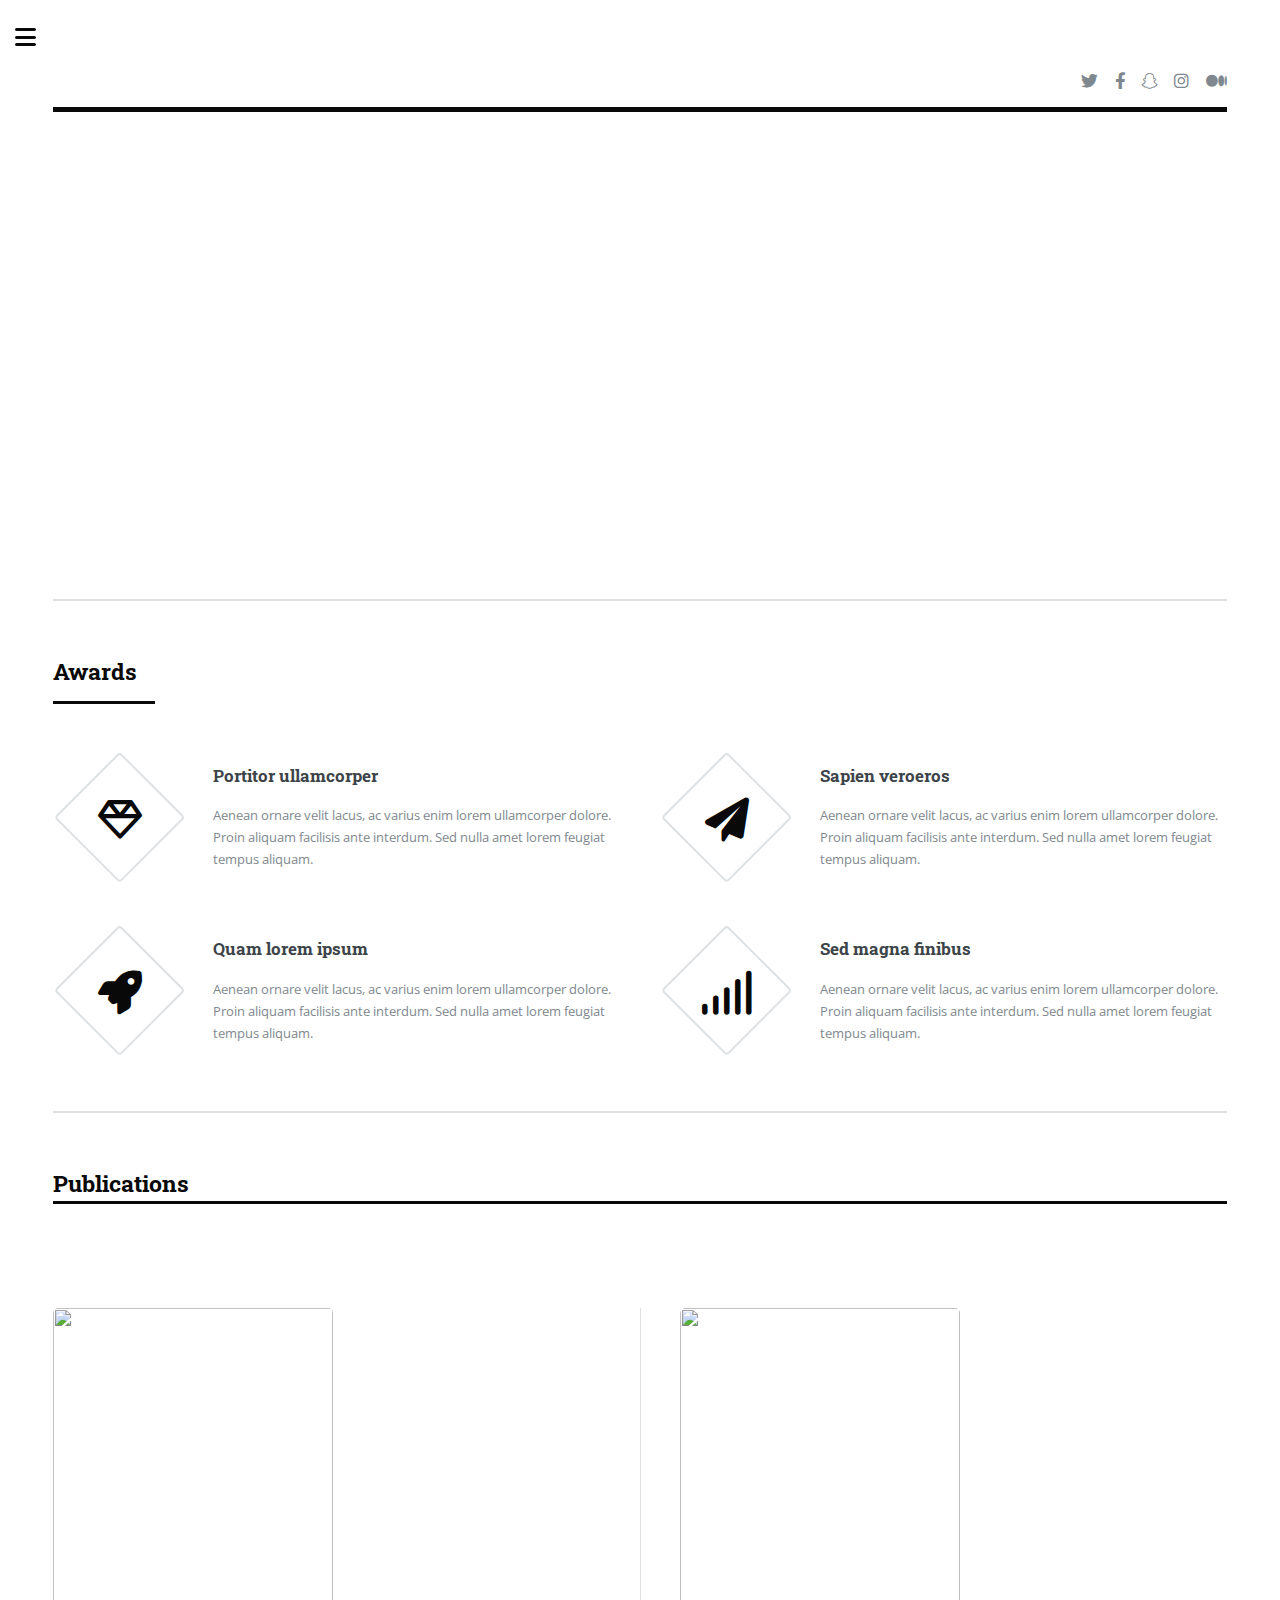
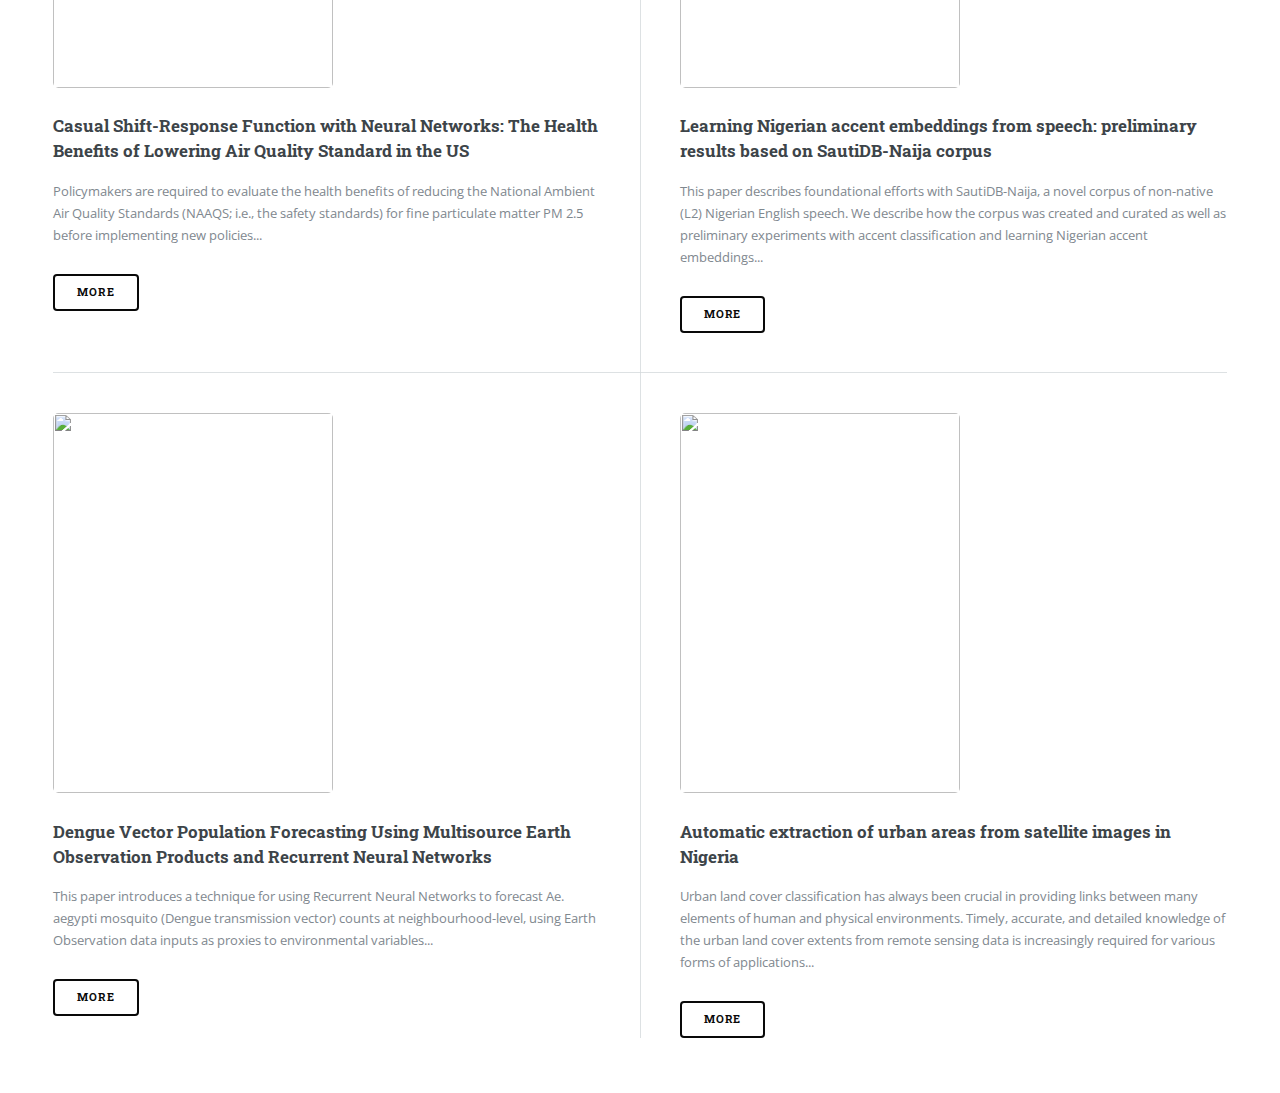
==== commit 28e2e047: "added a little animation to the hero section" ====
--- a/index.html
+++ b/index.html
@@ -35,34 +35,32 @@
 				<section id="banner">
 					<div class="content">
 						<header>
-							<div class="pronouce">
+							<div class="pronouce animation">
 								<h1>Oladimeji Mudele</h1>
 								<!-- Icon for triggering audio playback -->
 								<i id="playIcon" class="fa-solid fa-volume-high" style="cursor: pointer;"></i>
 							</div>
-								<!-- Audio element with hidden controls -->
-								<audio controls id="pronunciationAudio" style="display: none;">
-									<source src="./audio/audio-name.unknown"
-										type="audio/mp3">
-									Your browser does not support the audio element.
-								</audio>
-							<p>Click the play button to hear the pronunciation of my name:</p>
-							<p>Post-Doctoral Fellow</p>
+							<!-- Audio element with hidden controls -->
+							<audio controls id="pronunciationAudio" style="display: none;">
+								<source src="./audio/audio-name.unknown" type="audio/mp3">
+								Your browser does not support the audio element.
+							</audio>
+							<p class="animation">Post-Doctoral Fellow</p>
 						</header>
-						<p>Oladimeji Mudele is a postdoctoral fellow at the Harvard T.H. Chan School of Public Health
+						<p class="brief animation">Oladimeji Mudele is a postdoctoral fellow at the Harvard T.H. Chan School of Public Health
 							mentored by Christopher Golden and Francesca Dominici. His work centers on the application
 							of geospatial information and data science methods for connecting climate and health
 							outcomes/policy.</p>
 						<a href="https://www.samps.org/blog/annual-meeting-wrapup" target="_blank">
-							<h3>SAMPS Annual Meeting - Using AI for Scientific Sales and Marketing</h3>
+							<h3 class="animation">SAMPS Annual Meeting - Using AI for Scientific Sales and Marketing</h3>
 						</a>
-						<p>Oladimeji spoke at this event in Boston, Massachusetts</p>
-						<ul class="actions">
+						<p class="animation">Oladimeji spoke at this event in Boston, Massachusetts</p>
+						<ul class="actions animation">
 							<li><a href="./about.html" class="button big">Full Bio</a></li>
 							<li><a href="./bio.html" class="button big">CV</a></li>
 						</ul>
 					</div>
-					<span class="image object">
+					<span class="image object animation">
 						<img src="https://scontent-cdg4-2.xx.fbcdn.net/v/t1.6435-9/67441965_10216297740454985_4662035920038395904_n.jpg?_nc_cat=100&ccb=1-7&_nc_sid=be3454&_nc_eui2=AeHazIv7WJm_OgsckRbJR5u7Vosis7SmiHRWiyKztKaIdPliDAm9aw_ABZmHIjL6o_RZYmeBJ1sft8psNRDVPZcY&_nc_ohc=J-t3NW93l-QAX_qf-3U&_nc_ht=scontent-cdg4-2.xx&oh=00_AfAFp6axTF2i-TMsTAkZB96s3PbeSEtZ3Q_z5357sqyj4w&oe=65D38FDB"
 							alt="" />
 					</span>
--- a/index.css
+++ b/index.css
@@ -1,11 +1,7 @@
-/* .image img {
-    height: 380px !important;
-    width: 280px !important;
-} */
-
 header .pronouce {
     display: flex;
     gap: 10px;
+    animation-delay: 0.5s;
 }
 
 header .pronouce i#playIcon {
@@ -38,10 +34,21 @@
     color: gray !important;
 }
 
-@media screen and (min-width: 395px) {
+.animation {
+    opacity: 0;
+    transform: translateY(30px);
+    animation: moveup 0.5s linear forwards;
+}
+@keyframes moveup {
+    100%{
+        opacity: 1;
+        transform: translateY(0);
+    }
+}
+
+@media (min-width: 450px) {
     .content header {
-        /* background: yellowgreen; */
-        /* margin-top: 40px; */
+
     }
 
     .image img {
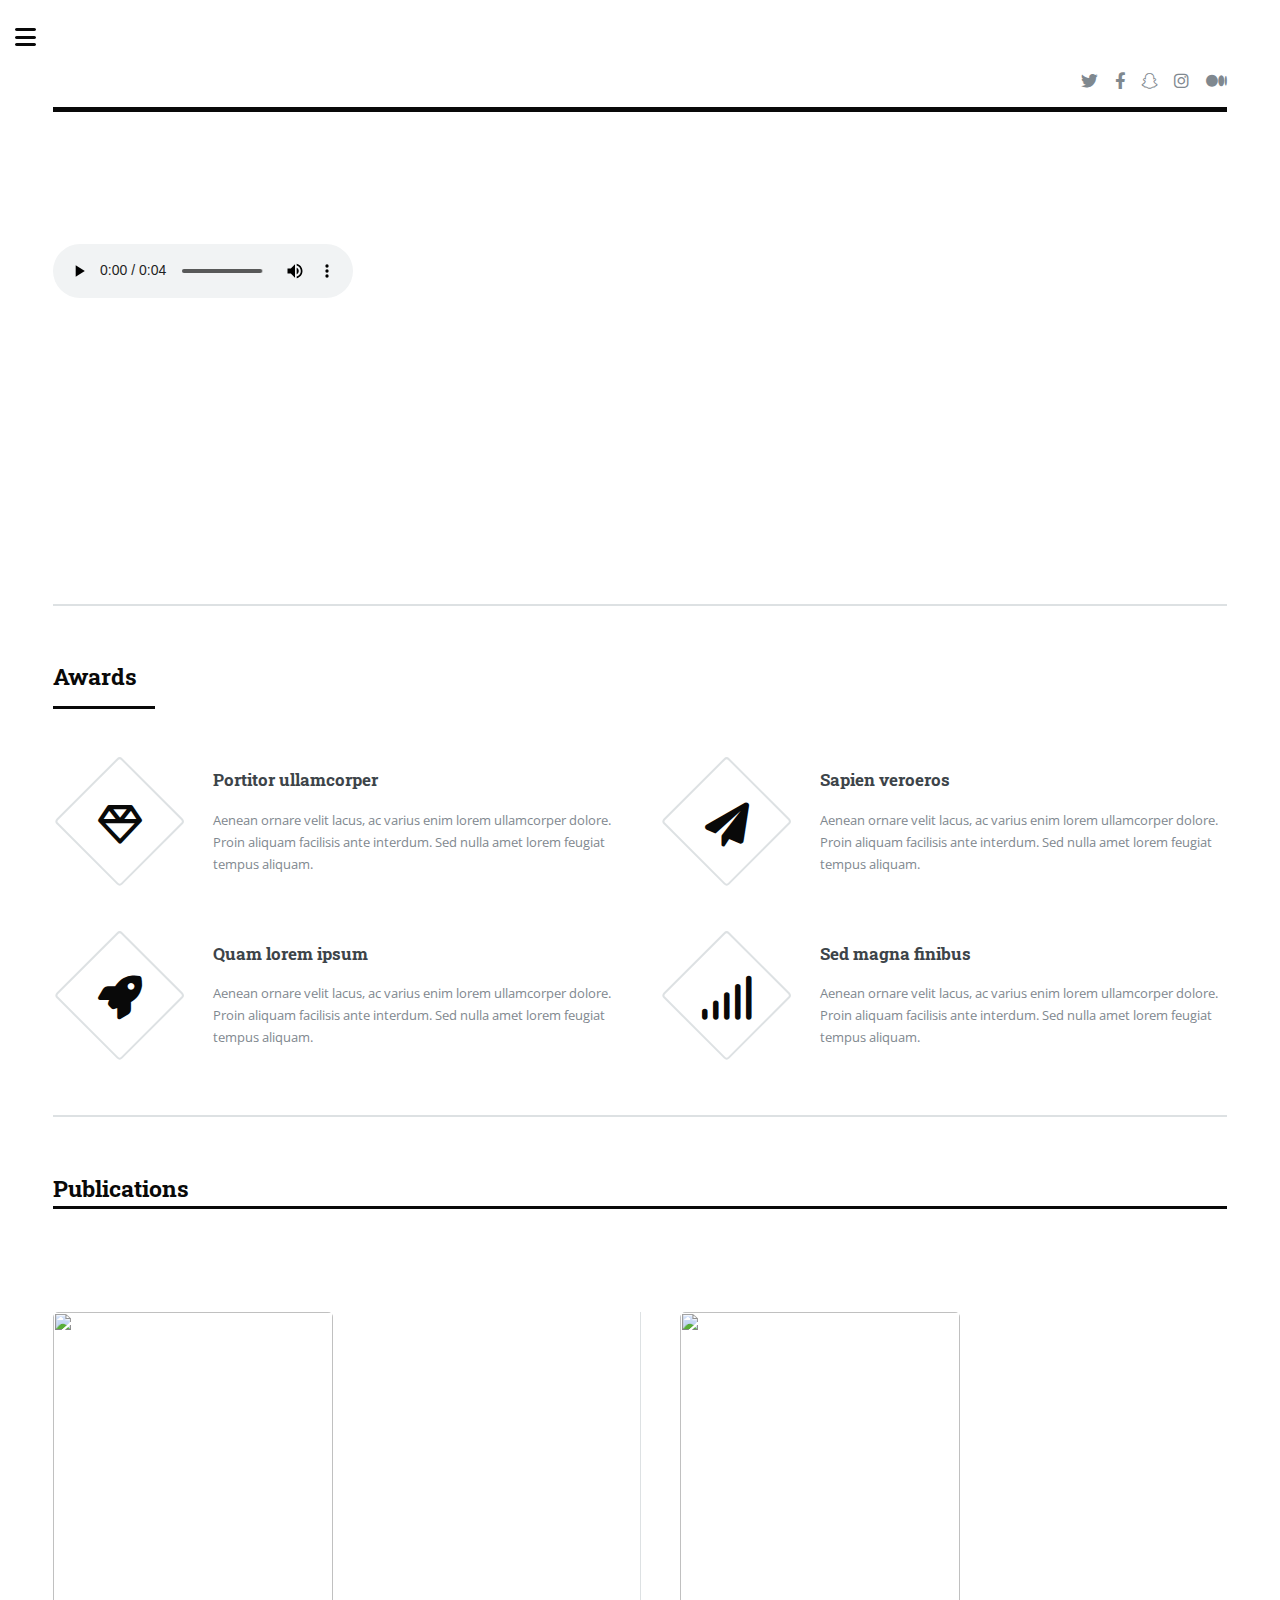
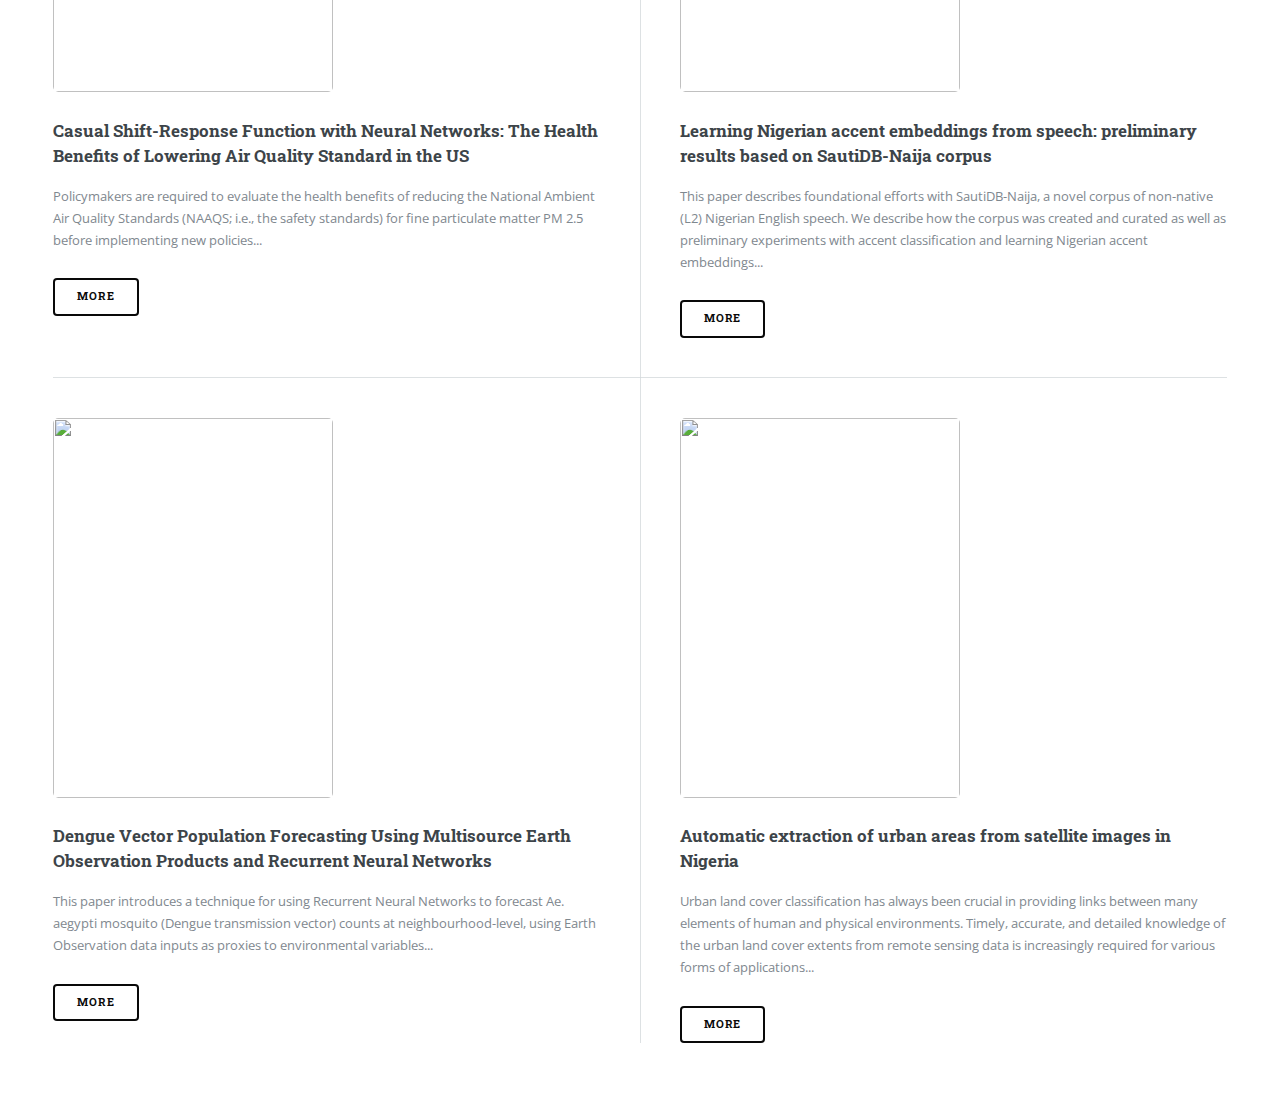
==== commit a3a9b7f5: "additioanl work" ====
--- a/index.html
+++ b/index.html
@@ -41,8 +41,8 @@
 								<i id="playIcon" class="fa-solid fa-volume-high" style="cursor: pointer;"></i>
 							</div>
 							<!-- Audio element with hidden controls -->
-							<audio controls id="pronunciationAudio" style="display: none;">
-								<source src="./audio/audio-name.unknown" type="audio/mp3">
+							<audio controls id="pronunciationAudio" style="display: non;">
+								<source src="./audio/audio-name.unknown" type="audio/aac">
 								Your browser does not support the audio element.
 							</audio>
 							<p class="animation">Post-Doctoral Fellow</p>
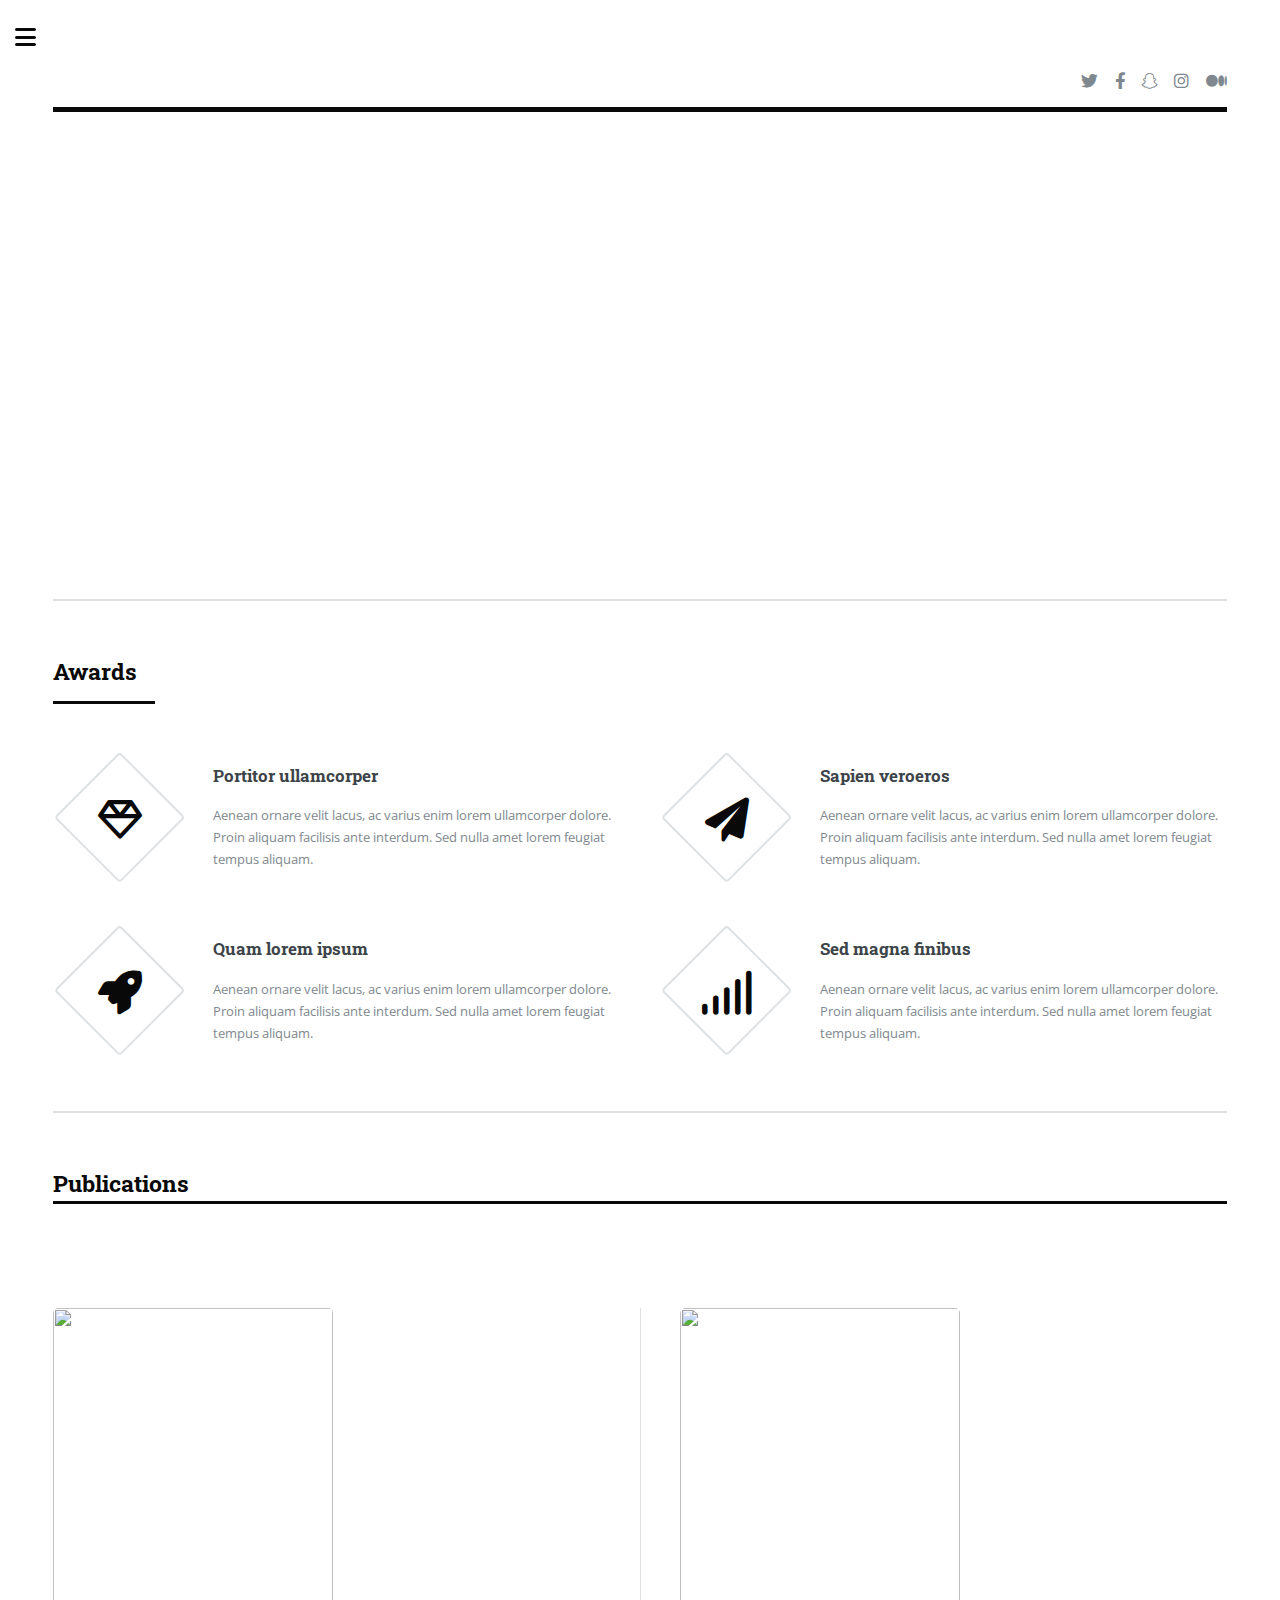
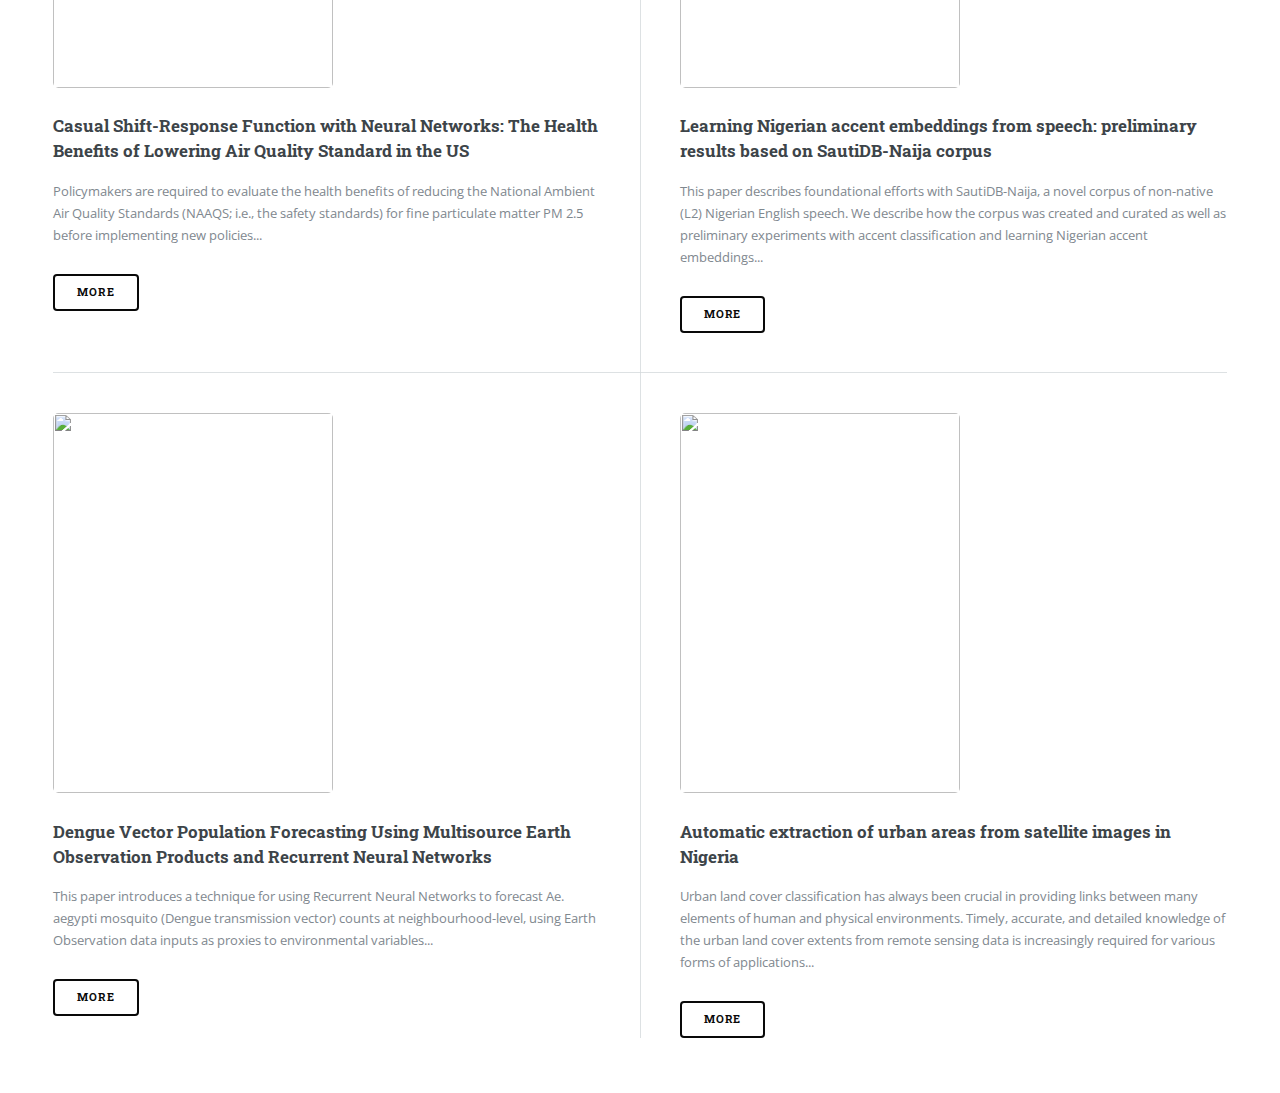
==== commit a2f7288c: "additioanl work" ====
--- a/index.html
+++ b/index.html
@@ -41,10 +41,10 @@
 								<i id="playIcon" class="fa-solid fa-volume-high" style="cursor: pointer;"></i>
 							</div>
 							<!-- Audio element with hidden controls -->
-							<audio controls id="pronunciationAudio" style="display: non;">
+							<video controls id="pronunciationAudio" style="display: none;">
 								<source src="./audio/audio-name.unknown" type="audio/aac">
 								Your browser does not support the audio element.
-							</audio>
+							</video>
 							<p class="animation">Post-Doctoral Fellow</p>
 						</header>
 						<p class="brief animation">Oladimeji Mudele is a postdoctoral fellow at the Harvard T.H. Chan School of Public Health
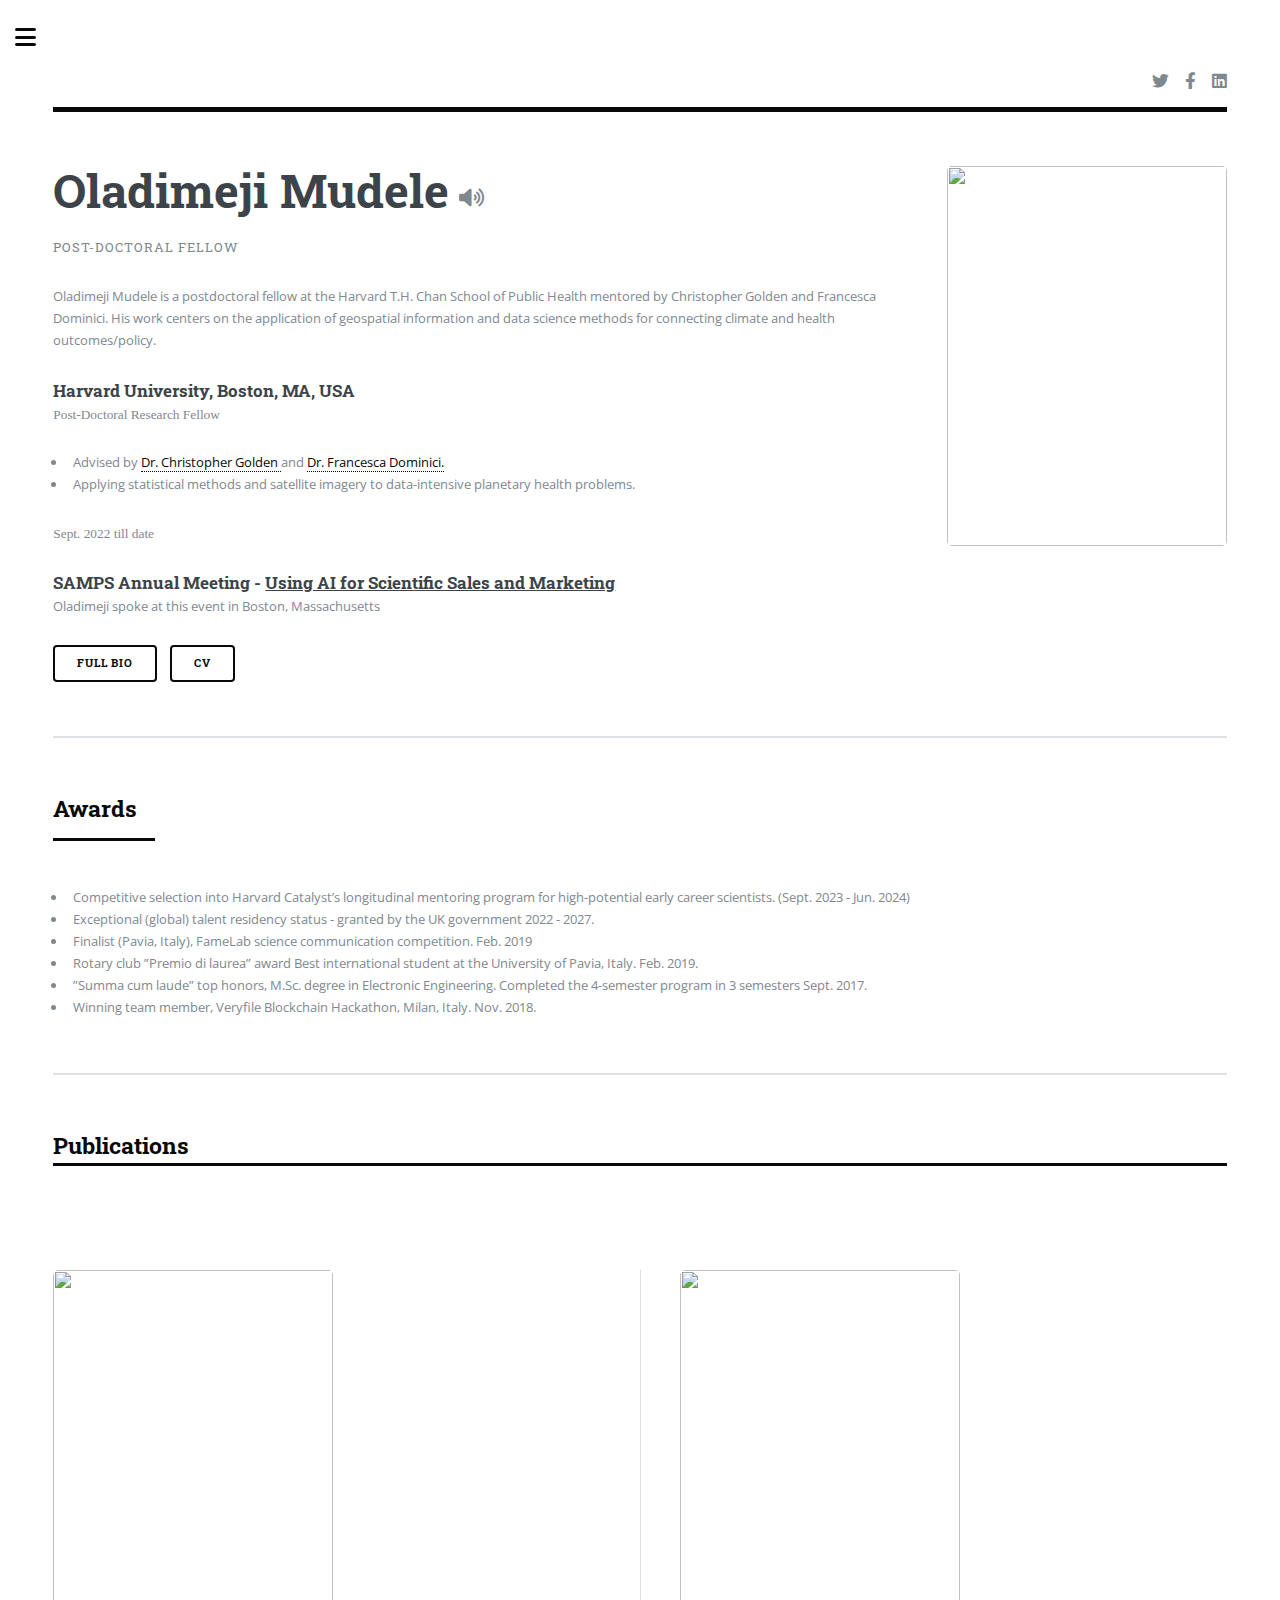
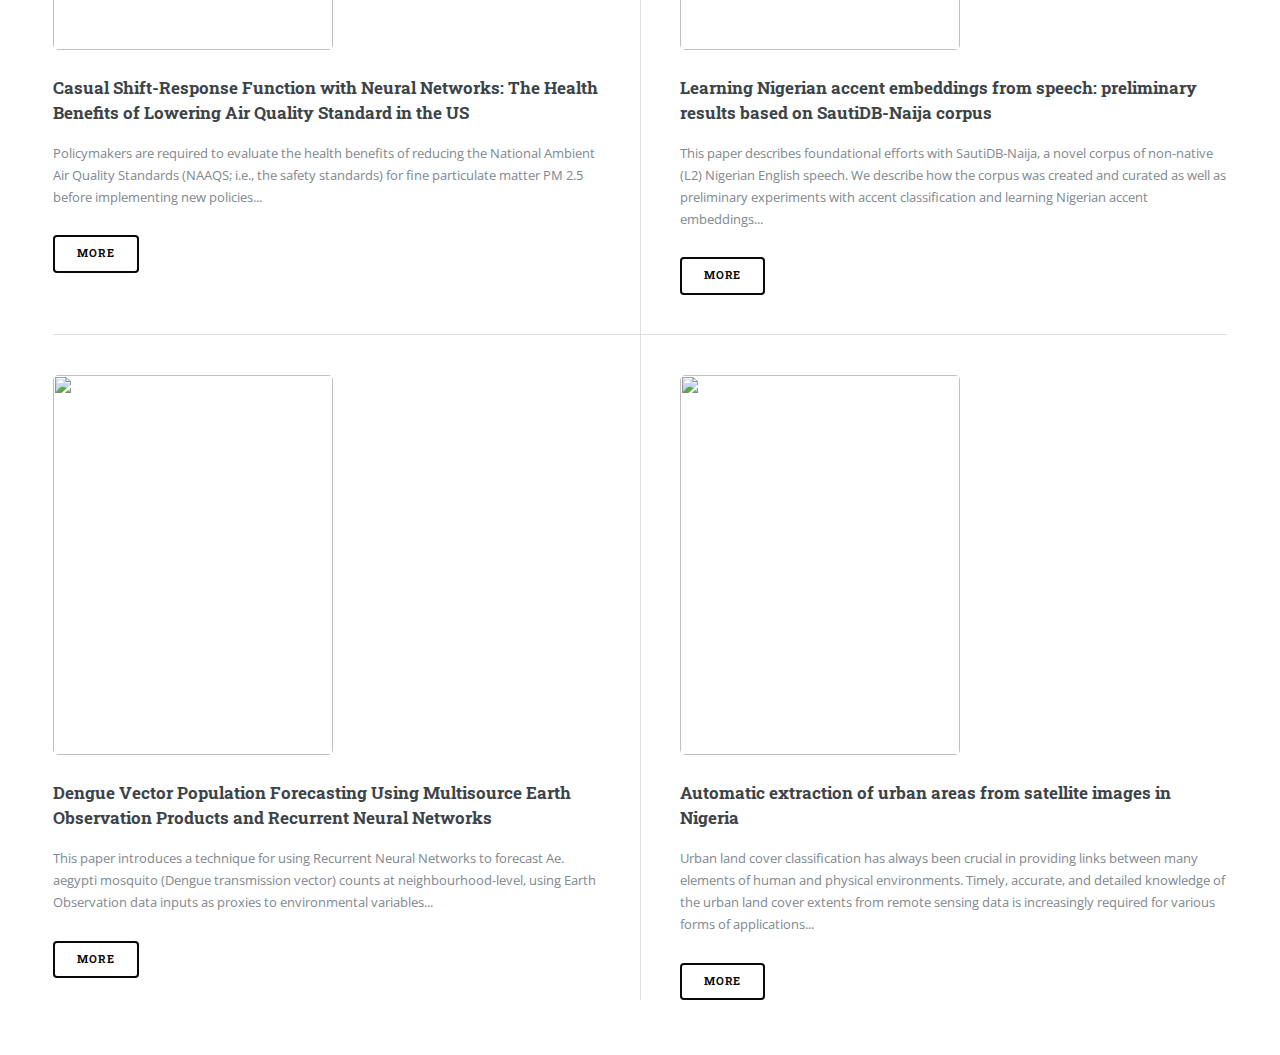
==== commit 4a07b054: "finished working on the bio homepage,cv and the social links. also was able to to embed a video file" ====
--- a/index.html
+++ b/index.html
@@ -22,12 +22,10 @@
 				<!-- Header -->
 				<header id="header">
 					<ul class="icons">
-						<li><a href="#" class="icon brands fa-twitter"><span class="label">Twitter</span></a></li>
-						<li><a href="#" class="icon brands fa-facebook-f"><span class="label">Facebook</span></a></li>
-						<li><a href="#" class="icon brands fa-snapchat-ghost"><span class="label">Snapchat</span></a>
+						<li><a href="https://twitter.com/DimejiMudele" class="icon brands fa-twitter"><span class="label">Twitter</span></a></li>
+						<li><a href="https://www.facebook.com/mudele" class="icon brands fa-facebook-f"><span class="label">Facebook</span></a></li>
+						<li><a href="https://www.linkedin.com/in/dimejimudele/" class="icon brands fa-brands  fa-linkedin"><span class="label">LinkedIn</span></a>
 						</li>
-						<li><a href="#" class="icon brands fa-instagram"><span class="label">Instagram</span></a></li>
-						<li><a href="#" class="icon brands fa-medium-m"><span class="label">Medium</span></a></li>
 					</ul>
 				</header>
 
@@ -41,23 +39,36 @@
 								<i id="playIcon" class="fa-solid fa-volume-high" style="cursor: pointer;"></i>
 							</div>
 							<!-- Audio element with hidden controls -->
-							<video controls id="pronunciationAudio" style="display: none;">
-								<source src="./audio/audio-name.unknown" type="audio/aac">
+							<video controls playsinline id="pronunciationAudio" style="display: none;">
+								<source src="./video/name-pronounciation.mp4" type="video/mp4">
 								Your browser does not support the audio element.
 							</video>
 							<p class="animation">Post-Doctoral Fellow</p>
 						</header>
-						<p class="brief animation">Oladimeji Mudele is a postdoctoral fellow at the Harvard T.H. Chan School of Public Health
+						<p class="brief animation">Oladimeji Mudele is a postdoctoral fellow at the Harvard T.H. Chan
+							School of Public Health
 							mentored by Christopher Golden and Francesca Dominici. His work centers on the application
 							of geospatial information and data science methods for connecting climate and health
 							outcomes/policy.</p>
-						<a href="https://www.samps.org/blog/annual-meeting-wrapup" target="_blank">
-							<h3 class="animation">SAMPS Annual Meeting - Using AI for Scientific Sales and Marketing</h3>
-						</a>
+						<h3>Harvard University, Boston, MA, USA</h3>
+						<p class="slant">Post-Doctoral Research Fellow</p>
+						<ul>
+							<li>Advised by <a href="https://www.hsph.harvard.edu/christopher-golden/" class="links">Dr.
+									Christopher Golden </a> and <a
+									href="https://www.hsph.harvard.edu/profile/francesca-dominici/" class="links">Dr.
+									Francesca Dominici.</a> </li>
+							<li>Applying statistical methods and satellite imagery to data-intensive planetary health
+								problems.</li>
+						</ul>
+						<p class="slant">Sept. 2022 till date</p>
+						<h3 class="animation">SAMPS Annual Meeting - <a
+								href="https://www.samps.org/blog/annual-meeting-wrapup" target="_blank">Using AI for
+								Scientific Sales and Marketing</a>
+						</h3>
 						<p class="animation">Oladimeji spoke at this event in Boston, Massachusetts</p>
 						<ul class="actions animation">
 							<li><a href="./about.html" class="button big">Full Bio</a></li>
-							<li><a href="./bio.html" class="button big">CV</a></li>
+							<li><a href="./resume.pdf" class="button big" download>CV</a></li>
 						</ul>
 					</div>
 					<span class="image object animation">
@@ -72,38 +83,19 @@
 						<h2>Awards</h2>
 					</header>
 					<div class="features">
-						<article>
-							<span class="icon fa-gem"></span>
-							<div class="content">
-								<h3>Portitor ullamcorper</h3>
-								<p>Aenean ornare velit lacus, ac varius enim lorem ullamcorper dolore. Proin aliquam
-									facilisis ante interdum. Sed nulla amet lorem feugiat tempus aliquam.</p>
-							</div>
-						</article>
-						<article>
-							<span class="icon solid fa-paper-plane"></span>
-							<div class="content">
-								<h3>Sapien veroeros</h3>
-								<p>Aenean ornare velit lacus, ac varius enim lorem ullamcorper dolore. Proin aliquam
-									facilisis ante interdum. Sed nulla amet lorem feugiat tempus aliquam.</p>
-							</div>
-						</article>
-						<article>
-							<span class="icon solid fa-rocket"></span>
-							<div class="content">
-								<h3>Quam lorem ipsum</h3>
-								<p>Aenean ornare velit lacus, ac varius enim lorem ullamcorper dolore. Proin aliquam
-									facilisis ante interdum. Sed nulla amet lorem feugiat tempus aliquam.</p>
-							</div>
-						</article>
-						<article>
-							<span class="icon solid fa-signal"></span>
-							<div class="content">
-								<h3>Sed magna finibus</h3>
-								<p>Aenean ornare velit lacus, ac varius enim lorem ullamcorper dolore. Proin aliquam
-									facilisis ante interdum. Sed nulla amet lorem feugiat tempus aliquam.</p>
-							</div>
-						</article>
+						<ul>
+							<li>Competitive selection into Harvard Catalyst’s longitudinal mentoring program for
+								high-potential
+								early career scientists. (Sept. 2023 - Jun. 2024)</li>
+							<li>Exceptional (global) talent residency status - granted by the UK government 2022 - 2027.
+							</li>
+							<li>Finalist (Pavia, Italy), FameLab science communication competition. Feb. 2019</li>
+							<li>Rotary club ”Premio di laurea” award
+								Best international student at the University of Pavia, Italy. Feb. 2019.</li>
+							<li>”Summa cum laude” top honors, M.Sc. degree in Electronic Engineering.
+								Completed the 4-semester program in 3 semesters Sept. 2017.</li>
+							<li>Winning team member, Veryfile Blockchain Hackathon, Milan, Italy. Nov. 2018.</li>
+						</ul>
 					</div>
 				</section>
 
@@ -204,14 +196,9 @@
 					<header class="major-2">
 						<h2>Get in touch</h2>
 					</header>
-					<p>Sed varius enim lorem ullamcorper dolore aliquam aenean ornare velit lacus, ac varius enim lorem
-						ullamcorper dolore. Proin sed aliquam facilisis ante interdum. Sed nulla amet lorem feugiat
-						tempus aliquam.</p>
 					<ul class="contact">
-						<li class="icon solid fa-envelope"><a href="#">information@untitled.tld</a></li>
+						<li class="icon solid fa-envelope"><a href="#">omudele@hsph.harvard.edu</a></li>
 						<li class="icon solid fa-phone">(000) 000-0000</li>
-						<li class="icon solid fa-home">1234 Somewhere Road #8254<br />
-							Nashville, TN 00000-0000</li>
 					</ul>
 				</section>
 
--- a/index.css
+++ b/index.css
@@ -13,7 +13,7 @@
     font-size: 20px;
 }
 
-section header.major h2{
+section header.major h2 {
     border-bottom: solid 3px #090909 !important;
     color: #090909 !important;
 }
@@ -26,31 +26,54 @@
     background: black;
     color: white !important;
 }
-.content a h3 {
+
+.content h3.animation a {
+	text-decoration: underline;
+}
+
+.content a h3, .content h3 {
     margin-bottom: 0;
 }
 
-.content a h3:hover {
+.content a h3:hover, .content .links:hover {
     color: gray !important;
 }
 
-.animation {
+.content p.slant {
+    font-family: cursive;
+}
+
+section .features {
+    display: table-row-group;
+}
+
+#menu ul li a:hover {
+    color: gray !important;
+}
+/* .animation {
     opacity: 0;
-    transform: translateY(30px);
-    animation: moveup 0.5s linear forwards;
-}
-@keyframes moveup {
-    100%{
+    transform: translateY(-20px);
+    animation: fadeInUp 1s ease-out forwards;
+    will-change: transform, opacity;
+} */
+/* .animation.intro {
+    opacity: 1;
+    transform: translateY(0);
+  } */
+
+/* @keyframes fadeInUp {
+    0% {
+        opacity: 0;
+        transform: translateY(-20px);
+    }
+
+    100% {
         opacity: 1;
         transform: translateY(0);
     }
-}
+} */
 
 @media (min-width: 450px) {
-    .content header {
-
-    }
-
     .image img {
         height: 380px !important;
         width: 280px !important;
